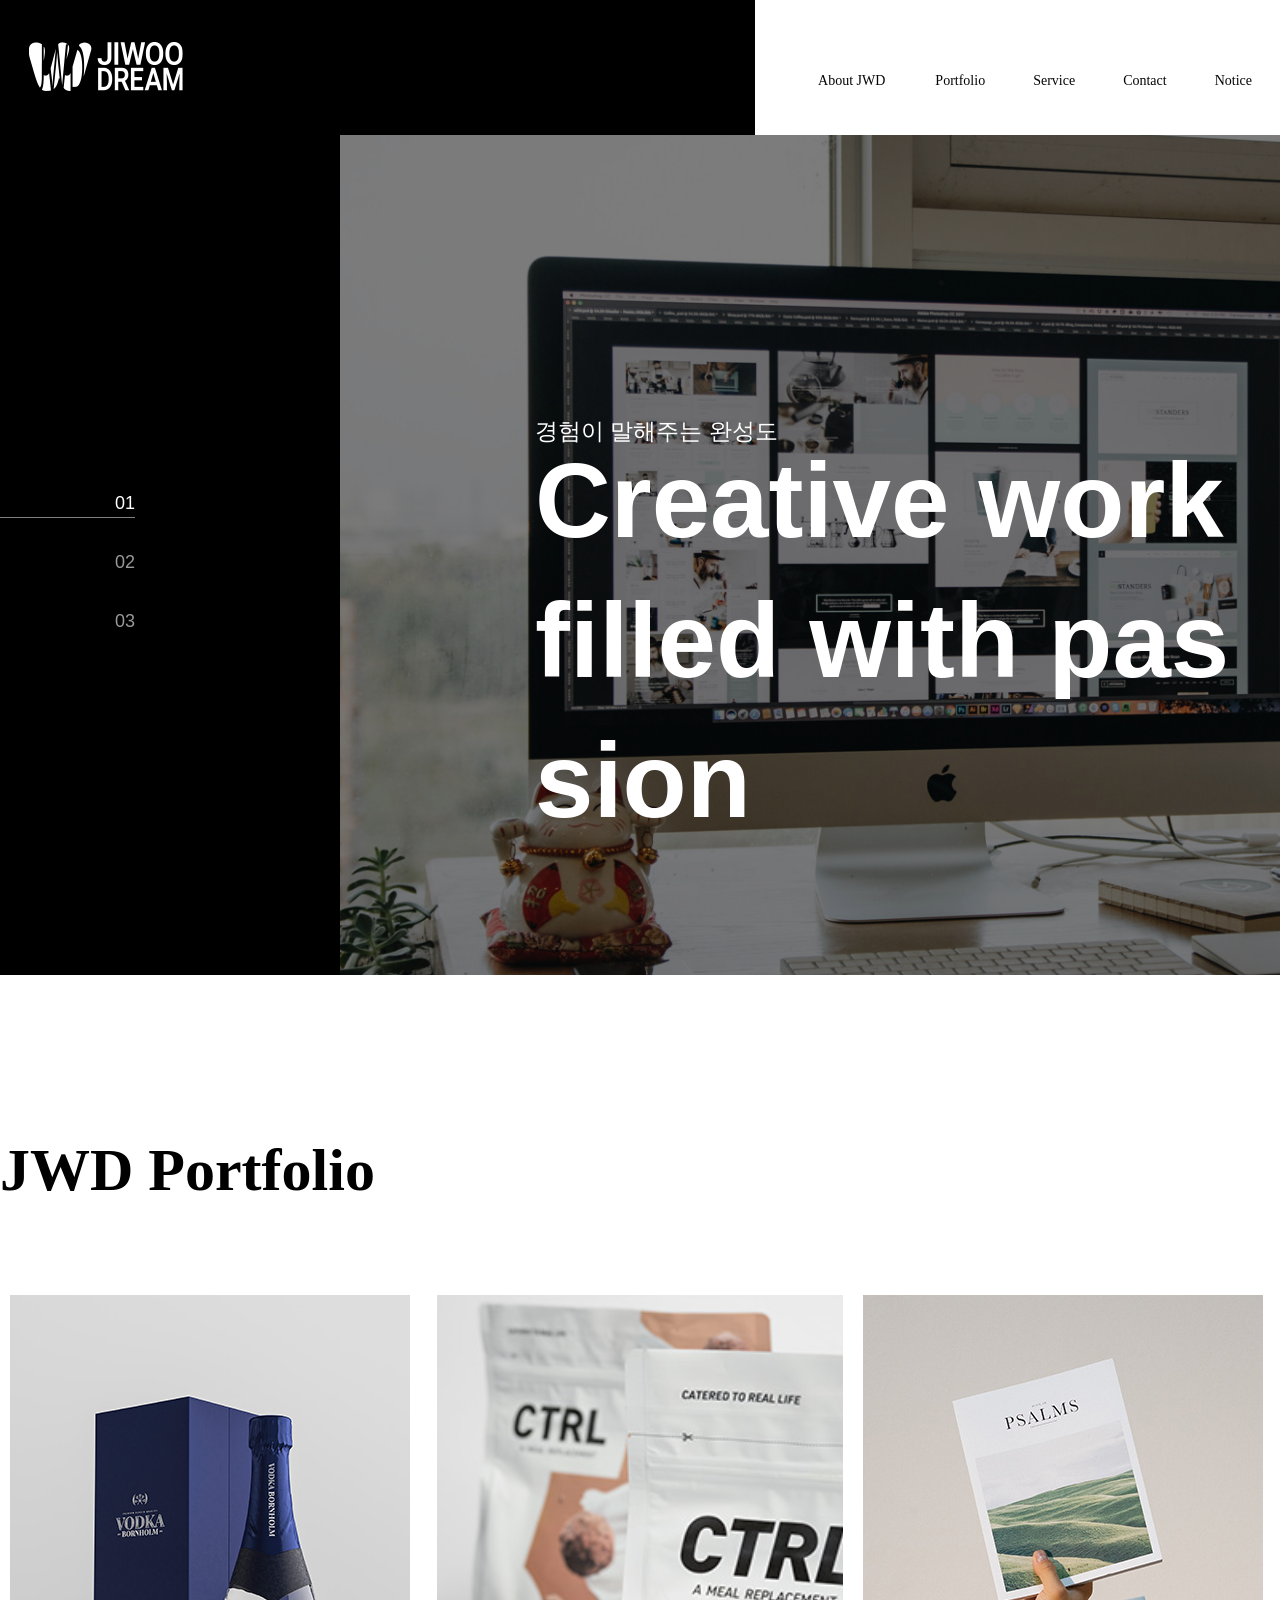
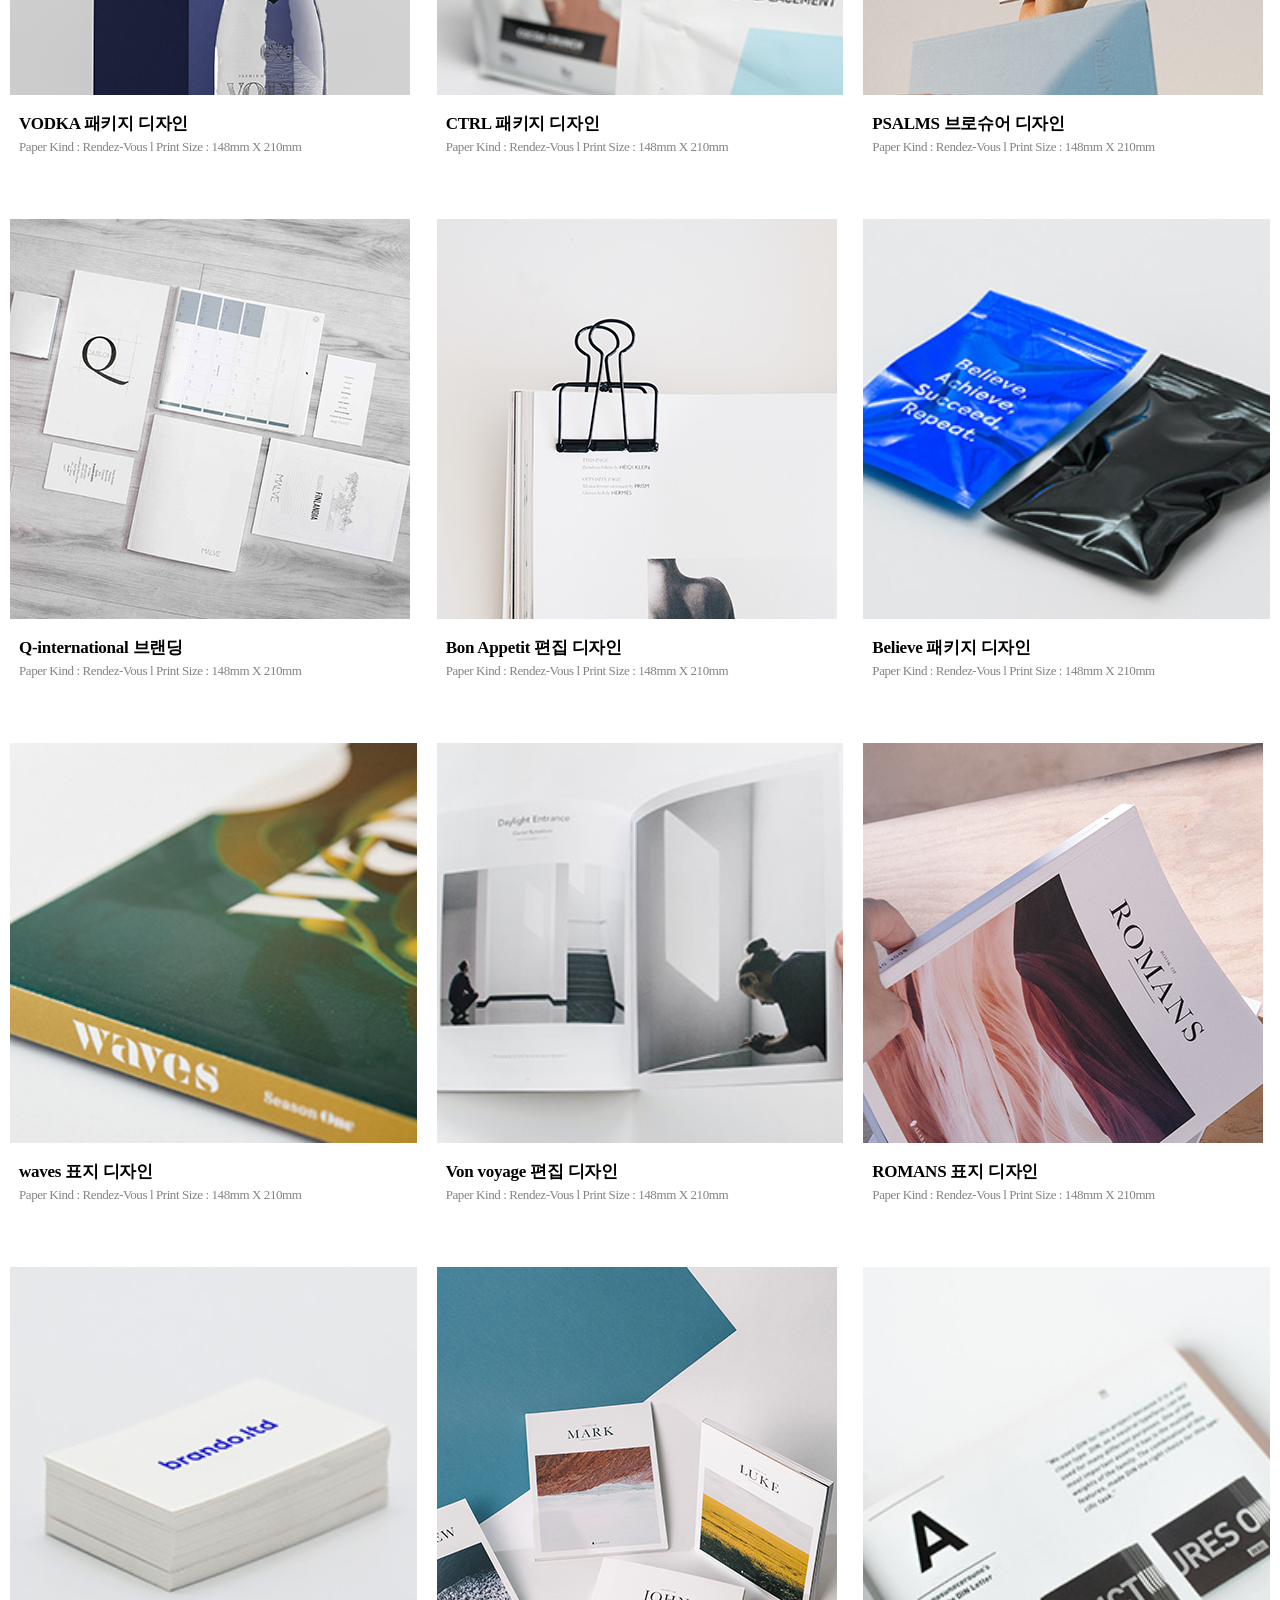
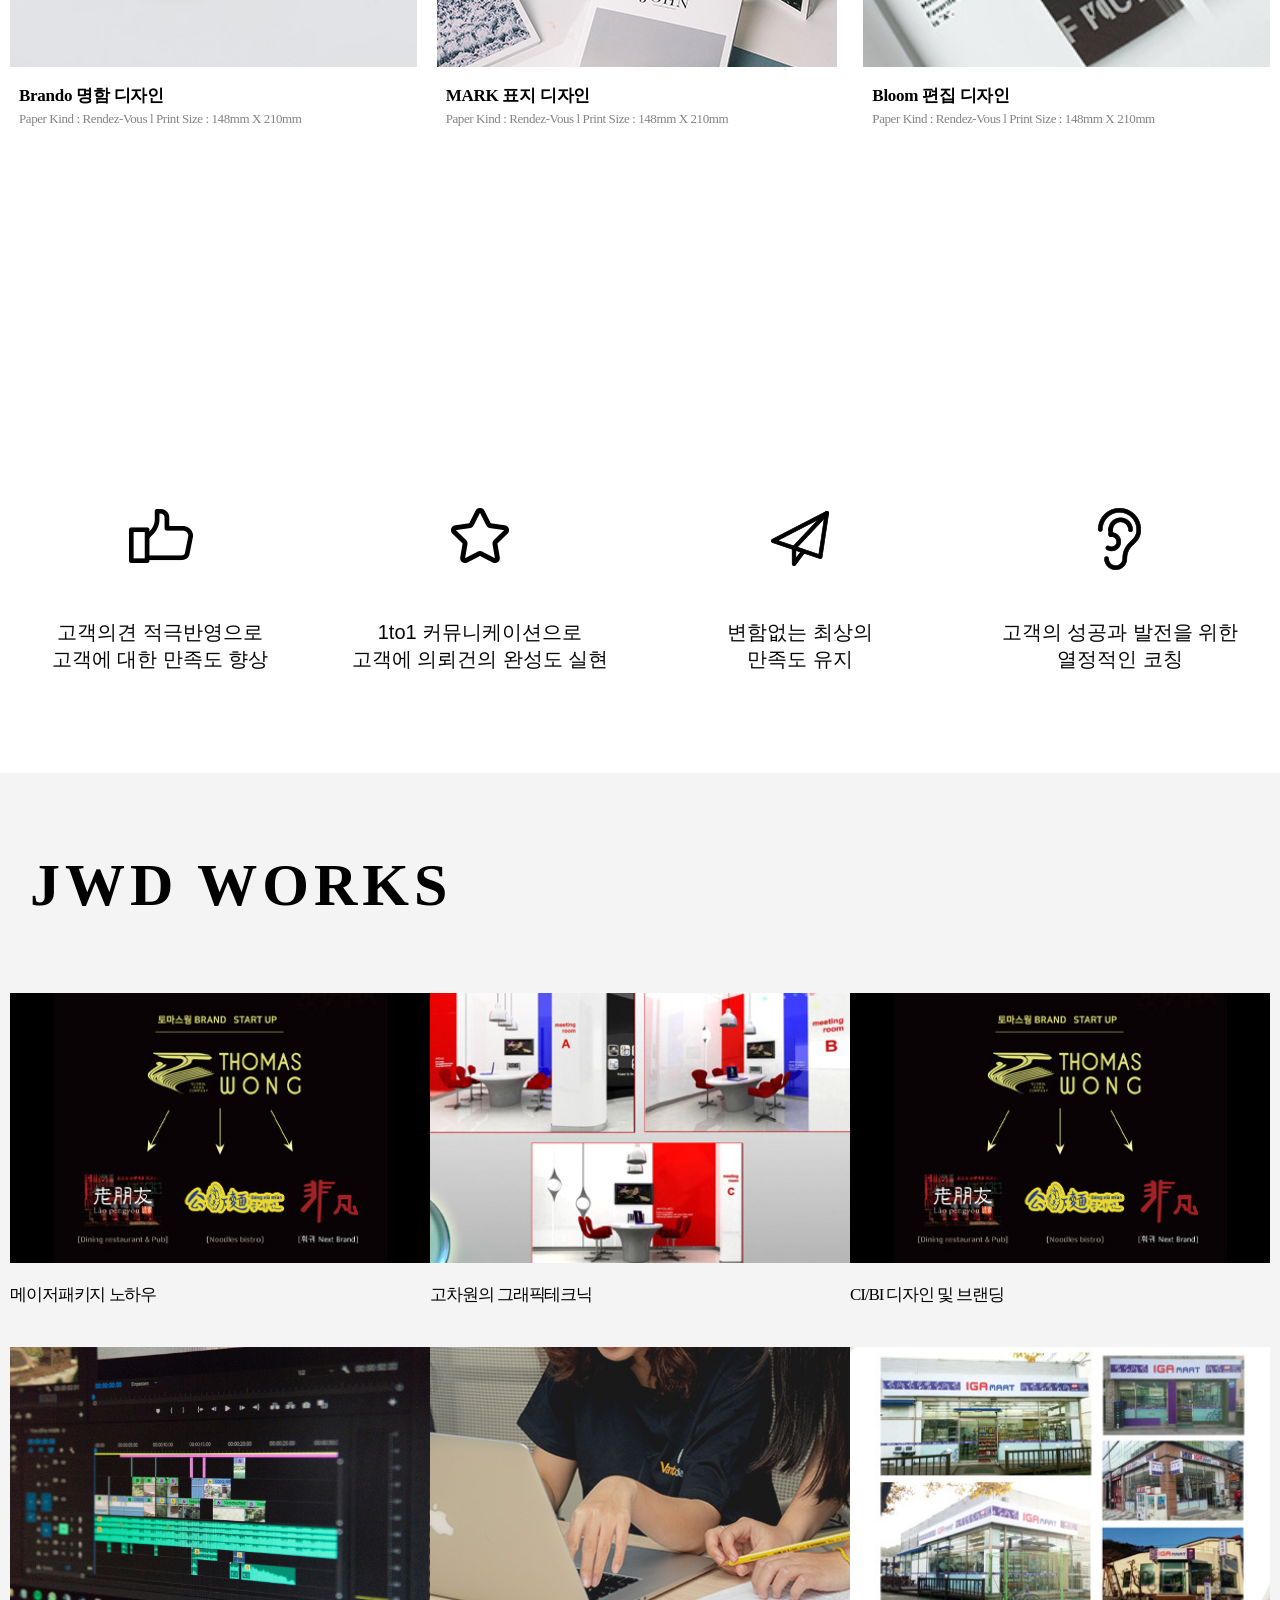
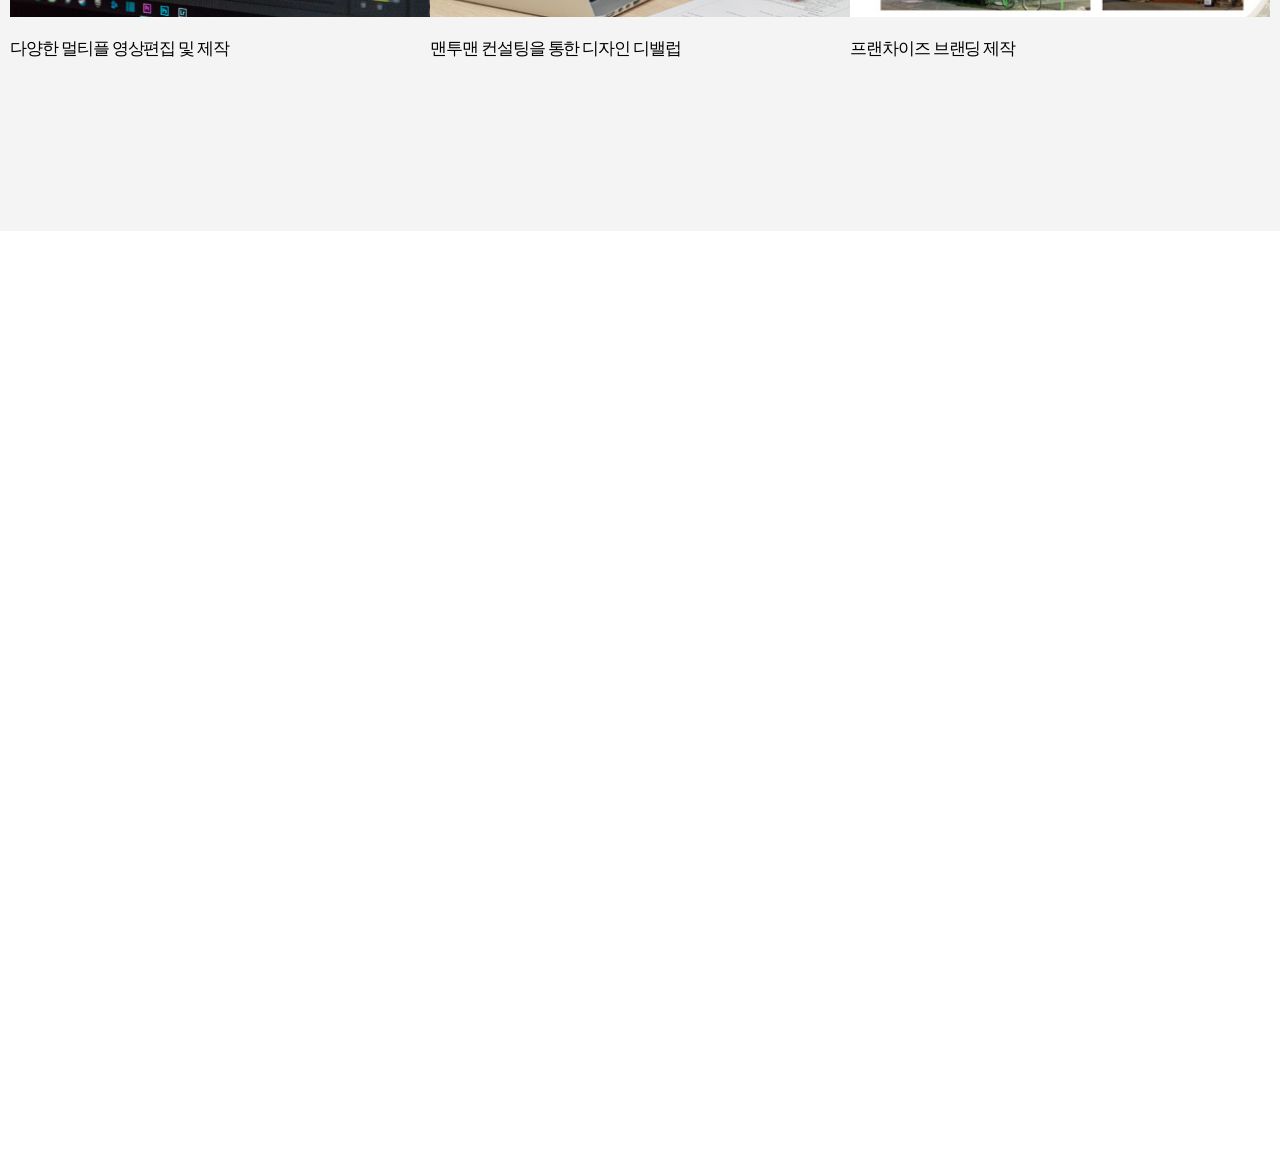
==== index.html @ ed1843c6 "Merge branch 'main' of https://github.com/jaylineweb/jiwoodream" ====
<!doctype html>
<html lang="en">
<head>
<meta charset="UTF-8">
<meta name="Generator" content="EditPlus®">
<meta name="Author" content="">
<meta name="Keywords" content="">
<meta name="Description" content="">

<link rel="stylesheet" href="./css/default.css">
<link rel="stylesheet" href="./css/common_layout.css">
<link rel="stylesheet" href="./css/layout.css">
<script src="./js/jquery.min.js"></script>
<script src="./js/slick.min.custom.1.8.0.12.js"></script>
<script src="./js/slick.extensions.min.js"></script>
<script src="./js/script.js"></script>
<title>지우드림 페이지입니다. </title>
</head>
<body>
<div class="wrapper">
    <div class="header_wrapper">
        <div class="inner">
            <header id="header">
                <!-- 로고영역 -->
                <div class="logo_area">
                    <h1 id="logo">
                        <a href=""><img src="./images/common/logo.png" alt="logo image"></a>
                    </h1>
                </div>
                <!-- gnbUtil영역 -->
                <div class="gnb_area">
                    <!-- 
                        About JWD
                        Portfolio
                        Service
                        Notice
                        Contact
                     -->
                    <ul id="gnb_menu">
                        <li class="gnb_item">
                            <a href="" class="gnb_link">About JWD</a>
                            <div class="depth2">
                                <ul class="depth2_list">
                                    <li class="depth2_item"><a href="" class="depth_2_link">About</a></li>
                                    <li class="depth2_item"><a href="" class="depth_2_link">Menu2</a></li>
                                    <li class="depth2_item"><a href="" class="depth_2_link">Menu3</a></li>
                                </ul>
                            </div>
                        </li>
                        <li class="gnb_item">
                            <a href="" class="gnb_link">Portfolio</a>
                        </li><li class="gnb_item">
                            <a href="" class="gnb_link">Service</a>
                        </li>
                        <li class="gnb_item">
                            <a href="" class="gnb_link">Contact</a>
                        </li>
                        <li class="gnb_item">
                            <a href="" class="gnb_link">Notice</a>
                        </li>
                    </ul>
                </div>
            </header>
        </div>
    </div>
    <main id="contents">
        <div class="slide_contents clearfix">
            <ul class="slide_controls">
                <li class="slide_controls_item"><a href="" class="slide_controls_btn active"><span>01</span></a></li>
                <li class="slide_controls_item"><a href="" class="slide_controls_btn"><span>02</span></a></li>
                <li class="slide_controls_item"><a href="" class="slide_controls_btn"><span>03</span></a></li>
            </ul>
            <div class="slide_list clearfix">
                <div class="slide_item">
                    <div style="background-image:url(./images/main/1852823450.jpg)">
                        <div class="slide_text">
                            <p class="small_text">열정을담은 크리에이티브 작업</p>
                            <div class="large_text">
                                <p>Creative work</p> 
                                <p>filled with passion</p>
                            </div>
                        </div>
                    </div>
                </div>
                <!-- //slide_item -->
                <div class="slide_item">
                    <div style="background-image:url(./images/main/1310481663.jpg)">
                        <div class="slide_text">
                            <p class="small_text">경험이 말해주는 완성도</p>
                            <div class="large_text">
                                <p>Creative work</p> 
                                <p>filled with passion</p>
                            </div>
                        </div>
                    </div>
                </div>
                <!-- //slide_item -->
                <div class="slide_item">
                    <div style="background-image:url(./images/main/139945233.jpg)">
                        <div class="slide_text">
                            <p class="small_text">상상을 현실이되기위한 노력</p>
                            <div class="large_text">
                                <p>Turn your </p> 
                                <p>imagination </p>
                                <p>into reality </p>
                            </div>
                        </div>
                    </div>
                </div>
                <!-- //slide_item -->
            </div>
        </div>
        <!-- //slide_contents -->
        <div class="portfolio_gallery clearfix">
            <div class="inner">
                <h3 class="portfolio_title">JWD Portfolio</h3>
                <ul class="gallery_list clearfix">
                    <li class="gallery_item">
                        <div class="gallery_contents">
                            <img src="./images/main/gallery/contents_A013_a.jpg" class="gallery_img" alt="">
                            <div class="gallery_desc">
                                <p>
                                    VODKA 패키지 디자인
                                    <em>Paper Kind : Rendez-Vous l Print Size : 148mm X 210mm</em>
                                </p>
                            </div>
                        </div>
                    </li>
                    <!-- //gallery_item -->
                    <li class="gallery_item">
                        <div class="gallery_contents">
                            <img src="./images/main/gallery/contents_A013_e.jpg" class="gallery_img" alt="">
                            <div class="gallery_desc">
                                <p>
                                    CTRL 패키지 디자인
                                    <em>Paper Kind : Rendez-Vous l Print Size : 148mm X 210mm</em>
                                </p>
                            </div>
                        </div>
                    </li>
                    <!-- //gallery_item -->
                    <li class="gallery_item">
                        <div class="gallery_contents">
                            <img src="./images/main/gallery/contents_A013_i.jpg" class="gallery_img" alt="">
                            <div class="gallery_desc">
                                <p>
                                    PSALMS 브로슈어 디자인
                                    <em>Paper Kind : Rendez-Vous l Print Size : 148mm X 210mm</em>
                                </p>
                            </div>
                        </div>
                    </li>
                    <!-- //gallery_item -->
                    <li class="gallery_item">
                        <div class="gallery_contents">
                            <img src="./images/main/gallery/contents_A013_b.jpg" class="gallery_img" alt="">
                            <div class="gallery_desc">
                                <p>
                                    Q-international 브랜딩
                                    <em>Paper Kind : Rendez-Vous l Print Size : 148mm X 210mm</em>
                                </p>
                            </div>
                        </div>
                    </li>
                    <!-- //gallery_item -->
                    <li class="gallery_item">
                        <div class="gallery_contents">
                            <img src="./images/main/gallery/contents_A013_f.jpg" class="gallery_img" alt="">
                            <div class="gallery_desc">
                                <p>
                                    Bon Appetit 편집 디자인
                                    <em>Paper Kind : Rendez-Vous l Print Size : 148mm X 210mm</em>
                                </p>
                            </div>
                        </div>
                    </li>
                    <!-- //gallery_item -->
                    <li class="gallery_item">
                        <div class="gallery_contents">
                            <img src="./images/main/gallery/contents_A013_j.jpg" class="gallery_img" alt="">
                            <div class="gallery_desc">
                                <p>
                                    Believe 패키지 디자인
                                    <em>Paper Kind : Rendez-Vous l Print Size : 148mm X 210mm</em>
                                </p>
                            </div>
                        </div>
                    </li>
                    <!-- //gallery_item -->
                    <li class="gallery_item">
                        <div class="gallery_contents">
                            <img src="./images/main/gallery/contents_A013_c.jpg" class="gallery_img" alt="">
                            <div class="gallery_desc">
                                <p>
                                    waves 표지 디자인
                                    <em>Paper Kind : Rendez-Vous l Print Size : 148mm X 210mm</em>
                                </p>
                            </div>
                        </div>
                    </li>
                    <!-- //gallery_item -->
                    <li class="gallery_item">
                        <div class="gallery_contents">
                            <img src="./images/main/gallery/contents_A013_g.jpg" class="gallery_img" alt="">
                            <div class="gallery_desc">
                                <p>
                                    Von voyage 편집 디자인
                                    <em>Paper Kind : Rendez-Vous l Print Size : 148mm X 210mm</em>
                                </p>
                            </div>
                        </div>
                    </li>
                    <!-- //gallery_item -->
                    <li class="gallery_item">
                        <div class="gallery_contents">
                            <img src="./images/main/gallery/contents_A013_k.jpg" class="gallery_img" alt="">
                            <div class="gallery_desc">
                                <p>
                                    ROMANS 표지 디자인
                                    <em>Paper Kind : Rendez-Vous l Print Size : 148mm X 210mm</em>
                                </p>
                            </div>
                        </div>
                    </li>
                    <!-- //gallery_item -->
                    <li class="gallery_item">
                        <div class="gallery_contents">
                            <img src="./images/main/gallery/contents_A013_d.jpg" class="gallery_img" alt="">
                            <div class="gallery_desc">
                                <p>
                                    Brando 명함 디자인
                                    <em>Paper Kind : Rendez-Vous l Print Size : 148mm X 210mm</em>
                                </p>
                            </div>
                        </div>
                    </li>
                    <!-- //gallery_item -->
                    <li class="gallery_item">
                        <div class="gallery_contents">
                            <img src="./images/main/gallery/contents_A013_h.jpg" class="gallery_img" alt="">
                            <div class="gallery_desc">
                                <p>
                                    MARK 표지 디자인
                                    <em>Paper Kind : Rendez-Vous l Print Size : 148mm X 210mm</em>
                                </p>
                            </div>
                        </div>
                    </li>
                    <!-- //gallery_item -->
                    <li class="gallery_item">
                        <div class="gallery_contents">
                            <img src="./images/main/gallery/contents_A013_l.jpg" class="gallery_img" alt="">
                            <div class="gallery_desc">
                                <p>
                                    Bloom 편집 디자인
                                    <em>Paper Kind : Rendez-Vous l Print Size : 148mm X 210mm</em>
                                </p>
                            </div>
                        </div>
                    </li>
                    <!-- //gallery_item -->
                </ul>
                <!-- //gallery_list -->
            </div>
            <!-- //inner -->
            <div class="port_anitext">
                <h3 class="ani_title">BELIVE IN YOUR POTENTIAL.</h3>
            </div>
            <div class="customer_values">
                <div class="inner">
                    <ul class="values_list">
                        <li class="values_item">
                            <img src="./images/main/customer/contents_A012_a.png" alt="">
                            <p class="value_text">
                                고객의견 적극반영으로
                                <br>고객에 대한 만족도 향상
                            </p>
                        </li>
                        <!-- //values_item -->
                        
                        <li class="values_item">
                            <img src="./images/main/customer/contents_A012_b.png" alt="">
                            <p class="value_text">
                                1to1 커뮤니케이션으로
                                <br>고객에 의뢰건의 완성도 실현
                            </p>
                        </li>
                        <!-- //values_item -->
                        
                        <li class="values_item">
                            <img src="./images/main/customer/contents_A012_c.png" alt="">
                            <p class="value_text">
                                변함없는 최상의
                                <br>만족도 유지
                            </p>
                        </li>
                        <!-- //values_item -->
                        
                        <li class="values_item">
                            <img src="./images/main/customer/contents_A012_d.png" alt="">
                            <p class="value_text">
                                고객의 성공과 발전을 위한
                                <br>열정적인 코칭
                            </p>
                        </li>
                        <!-- //values_item -->
                    </ul>
                </div>
                <!-- //inner -->
            </div>
            <!-- //customer_values -->
            <div class="porfolio_works">
                <div class="inner">
                    <h3 class="portfolio_title">JWD WORKS</h3>
                    <ul class="works_list clearfix">
                        <li class="work_item">
                            <p class="work_img">
                                <img src="./images/main/file/1341027947.jpg" alt="">
                            </p>
                            <p class="work_text">메이저패키지 노하우</p>
                        </li>
                        <!-- //work_item -->
                        <li class="work_item">
                            <p class="work_img">
                                <img src="./images/main/file/1866068230.jpg" alt="">
                            </p>
                            <p class="work_text">고차원의 그래픽테크닉</p>
                        </li>
                        <!-- //work_item -->
                        <li class="work_item">
                            <p class="work_img">
                                <img src="./images/main/file/1341027947.jpg" alt="">
                            </p>
                            <p class="work_text">CI/BI 디자인 및 브랜딩</p>
                        </li>
                        <!-- //work_item -->
                        <li class="work_item">
                            <p class="work_img">
                                <img src="./images/main/file/799211468.jpg" alt="">
                            </p>
                            <p class="work_text">다양한 멀티플 영상편집 및 제작</p>
                        </li>
                        <!-- //work_item -->
                        <li class="work_item">
                            <p class="work_img">
                                <img src="./images/main/file/contents_A010_e.jpg" alt="">
                            </p>
                            <p class="work_text">맨투맨 컨설팅을 통한 디자인 디밸럽</p>
                        </li>
                        <!-- //work_item -->
                        <li class="work_item">
                            <p class="work_img">
                                <img src="./images/main/file/1745611378.jpg" alt="">
                            </p>
                            <p class="work_text">프랜차이즈 브랜딩 제작</p>
                        </li>
                        <!-- //work_item -->
                    </ul>
                    <!-- //works_list -->
                </div>
                <!-- //inner -->
            </div>
            <!-- //porfolio_works -->
            <div class="video_clips">
                <div class="inner">
                    <div class="clip_text">
                        
                    </div>
                </div>
                <video src="./video/clickn_video_asset_a007.mp4" autoplay="" loop="" muted="" playsinline=""></video>
            </div>
        </div>
        <!-- //portfolio_gallery -->
    </main>
    <footer id="footer">
        
    </footer>
</div>
</body>
</html>
---- css/default.css ----
@charset "UTF-8";

article,aside,details,figcaption,figure,footer,header,main,menu,nav,section{display:block}
audio,canvas,progress,video{display:inline-block}
article,aside,audio,blockquote,body,canvas,caption,dd,details,div,dl,dt,embed,fieldset,figcaption,figure,footer,form,h1,h2,h3,h4,h5,h6,header,html,iframe,legend,li,main,menu,nav,ol,p,pre,section,summary,table,tbody,td,template,textarea,tfoot,th,thead,tr,ul,video{margin:0;padding:0;border:0;font-size:inherit;font-family:inherit;box-sizing:border-box;word-break:break-all}
a,em,span{display:inline-block;margin:0;padding:0;box-sizing:content-box}
b,strong{font-weight:600}
address,cite,dfn,em,i{font-style:normal}
img{border:none;vertical-align:middle}
audio,img,video{max-width:100%;max-height:100%}
svg{overflow:hidden;vertical-align:middle}
switch{display:none}
figcaption,figure{margin:0;padding:0}
mark{background-color:#ff0;color:#000}
small{font-size:90%}
sub,sup{position:relative;font-size:.9em;line-height:0;vertical-align:baseline}
sub{bottom:-.25em}
sup{top:-.5em}
del{color:#aaa!important;text-decoration:line-through}
label{display:inline-block;cursor:pointer}
iframe{display:block;max-width:100%}
template{display:none}
summary{display:list-item;cursor:pointer}
output{display:inline-block}
ul,ul>li{list-style:none}
ol{overflow:hidden;position:relative;counter-reset:number}
ol>li{counter-increment:number}
ol>li:before{content:counter(number,decimal) "."}
table{width:100%;border-collapse:collapse;border-spacing:0}
caption{overflow:hidden;position:relative;left:0;top:0;width:1px;height:1px;background:0 0;font-size:0;color:transparent;line-height:0;text-indent:100%}
legend{overflow:hidden;position:absolute;width:1px;height:1px;background:0 0;font-size:0;color:transparent;line-height:0}
fieldset{border:none;min-width:0}
hr{overflow:hidden;position:absolute;height:0;width:0}
:after,:before{display:none;content:''}

a:link,a:visited{text-decoration:none;}
---- css/common_layout.css ----
@charset "UTF-8";

body{overflow-x:hidden;font-family:'Montserrat', 'Noto Sans KR','Malgun Gothic',sans-serif;}
.inner{position:relative;width:1280px;margin:auto;}
.clearfix::after {content:"";display:table;clear:both;}
#header::after {content:"";display:table;clear:both;}
.header_wrapper,
.slide_contents {
    /* overflow: hidden; */ /* float 문제 해결 */
}
.slick-slider{position:relative}
.slick-list{overflow:hidden;position:relative}
.slick-track{position:relative;top:0;left:0;margin-right:auto;margin-left:auto}
.slick-track:after,.slick-track:before{display:table}
.slick-track:after{clear:both}
.slick-loading .slick-track{visibility:hidden}
.slick-slide{display:none;float:left}
.slick-slide.slick-loading img{display:none}
.slick-initialized .slick-slide{display:block}
.slick-loading .slick-slide{visibility:hidden}
.slick-vertical .slick-slide{display:block}
---- css/layout.css ----
@charset "UTF-8";
.wrapper{position:relative; width:100%;}
/* .wrapper:before{display:block; opacity:0.5; position:absolute; top:0; left:0; z-index:3; width:100%; height:100%; background:url(../images/common/jiwoodream.site.png) no-repeat; background-size:cover;}
 */

/* header */
.header_wrapper{position:relative;z-index: 50;background-color:#000;}
#header{/* display:flow-root; */position:relative;z-index: 50;padding-top: 23px;padding-right:10px;padding-bottom: 21px;padding-left:22px;}
.header_wrapper .inner:after{display:inline-block; position:absolute; top:0; right:-25%; bottom:0; z-index:0; width:calc(50vw + 205px); background:#fff; transition:.2s;}
#header .logo_area{display:inline-block; float:left; padding-left:-1px;}
#header .logo_area #logo{}
#header .logo_area #logo > a{display:block; width:170px; height:62px; margin-top:14px;}
#header .logo_area #logo > a > img{max-width:100%;}

/* gnb */
#header .gnb_area{display:inline-block;float:right;position:relative;z-index: 50;margin-top:24px;background-color:#fff;}
#header .gnb_area #gnb_menu{font-size:0; line-height:0;}
#header .gnb_area #gnb_menu .gnb_item{display:inline-block;}

#header .gnb_area #gnb_menu .gnb_item:nth-child(2){margin-left:14px;}
#header .gnb_area #gnb_menu .gnb_item:nth-child(3){margin-left:12px;}
#header .gnb_area #gnb_menu .gnb_item:nth-child(4){margin-left:12px;}
#header .gnb_area #gnb_menu .gnb_item:nth-child(5){margin-left:12px;}
#header .gnb_area #gnb_menu .gnb_item:nth-child(6){margin-left:41px;}
#header .gnb_area #gnb_menu .gnb_item .gnb_link{display:block;position: relative;z-index: 50;padding:0 18px;color: #060606;font-size:14px;font-weight: 500;font-family: Montserrat;line-height:67px;letter-spacing:0px;}

.depth2{display:none;position:absolute;top: 50px;left:0;width: 160px;}
.depth2.active{display:block;}
.depth2 .depth2_list{background-color:#000;}
.depth2 .depth2_list .depth2_item{/* text-align:center; */}
.depth2 .depth2_list .depth2_item .depth_2_link{display:block;width:100%;padding: 5px 0 4px 12px;font-size:14px;line-height:32px;box-sizing: border-box;color:#ffffff;}

/* main */
#contents{min-height:2000px;}

.slide_contents{position:relative; font-size:0; line-height:0;}
.slide_contents .slide_controls{display:inline-block;float:left;width:340px;height: 840px;padding-top:353px;padding-bottom: 223px;padding-left:115px;background-color:#000;box-sizing: border-box;font-size:19px;vertical-align:top;}
.slide_contents .slide_controls .slide_controls_item{}
.slide_contents .slide_controls .slide_controls_item + .slide_controls_item{margin-top:29px;}
.slide_contents .slide_controls .slide_controls_item .slide_controls_btn{display:block;position: relative;width:100%;color:rgb(255 255 255 / 60%);font-size:18px;line-height:30px;}
.slide_contents .slide_controls .slide_controls_item .slide_controls_btn.active{color:rgb(255 255 255 / 100%);}
.slide_contents .slide_controls .slide_controls_item .slide_controls_btn.active:after{display:block;width:50vw;position:absolute;bottom:0;left: calc(-100% - -20px);width:100%;border-bottom:1px solid rgba(255, 255, 255, .5);}
.slide_contents .slide_list{display:inline-block;float:left;width: calc(100% - 340px);vertical-align:top;}
.slide_contents .slide_list .slide_item{height:840px;}
.slide_contents .slide_list .slide_item > a{display:block; position:relative;}
.slide_contents .slide_list .slide_item > div{height: 100%;background-size:cover;}
.slide_contents .slide_list .slide_item > div:before{display:block;position:absolute;top:0;left:0;width:100%;height:100%;z-index: 0;background:rgba(0,0,0,0.5);}
.slide_contents .slide_list .slide_item .slide_text{/* position:absolute; */top:0;left:0;padding:296px 20px 150px 195px;}
.slide_contents .slide_list .slide_item .slide_text .small_text{position:relative; color:#ffffff; font-size:23px;}
.slide_contents .slide_list .slide_item .slide_text .large_text{position:relative; font-size:105px;}
.slide_contents .slide_list .slide_item .slide_text .large_text p{color:#ffffff; font-weight:600; line-height:140px;}
.slide_contents .slide_list .slide_item .slide_text .large_text p + p{}

.portfolio_gallery{padding-top:150px;}
.portfolio_title{padding-bottom:20px;font-size:60px;font-family:'Montserrat';font-weight:900;line-height: 90px;color:#000;}
.portfolio_gallery .gallery_list{padding-top:50px;font-size: 0;line-height: 0;}
.portfolio_gallery .gallery_list .gallery_item{display: inline-block;width: calc(100% / 3);/* width:400px; */padding: 10px 10px 40px;box-sizing: border-box;vertical-align: top;}
.portfolio_gallery .gallery_list .gallery_item .gallery_img{height:400px;object-fit:cover;object-position:center;}
.portfolio_gallery .gallery_list .gallery_item .gallery_desc{position:relative;padding: 17px 15px 15px 9px;}
/* .portfolio_gallery .gallery_list .gallery_item .gallery_desc:before{display:block;position:absolute;top:0;left:0;opacity:0.5;width:100%;height:100%;background:url(../images/main/jiwoodream.sitecheck.png) no-repeat;background-size:cover;} */
.portfolio_gallery .gallery_list .gallery_item .gallery_desc p{font-size:17px;font-family: 'Noto Sans KR';font-weight: 600;line-height: 24px;color:#000;letter-spacing:-0.015em;}
.portfolio_gallery .gallery_list .gallery_item .gallery_desc em{display:block;margin-top:4px;font-size:13px;font-weight: 500;line-height:14px;letter-spacing:-0.032em;color:#838383;}


.port_anitext{padding-top:50px;}
.port_anitext .ani_title{width:fit-content;white-space:nowrap;font-family:'Montserrat';font-size:135px;font-weight:700;color:#000000;line-height:135px;animation:flow-left 13s linear infinite both;}
@keyframes flow-left {
    from {transform:translateX(100vw)} to {transform:translateX(-105%)}
}

.customer_values{
    padding: 60px 0 80px;
}
.customer_values .inner{
    overflow: hidden;
}
/* .customer_values .inner:before{display:block;opacity:0.5;position:absolute;top:0;left:0;width:100%;height:100%;background:url(../images/main/gallery/customer_valuecheck.png);background-repeat:no-repeat;background-size: cover;} */
.customer_values .values_list{font-size:0;}
.customer_values .values_list .values_item{display:inline-block;float:left;width:calc(100%/4);padding:63px 10px 20px;}
.customer_values .values_list .values_item > img{display:block;width:100px;height:100px;margin:auto;padding: 2px 0 28px;}
.customer_values .values_list .values_item .value_text{font-size:20px;color:#060606;text-align:center;}


.porfolio_works{position:relative;background-color:#f4f4f4;}
/* .porfolio_works:before{display:block;position:absolute;top:0;left:0;opacity:0.5;z-index:11;width:100%;height:100%;background:url(../images/main/gallery/jwd_workscheck.png) no-repeat;background-size:contain;} */
.porfolio_works .portfolio_title{padding:67px 30px 20px;letter-spacing:5px;}
.porfolio_works .works_list{padding-top:43px;padding-right:10px;padding-bottom:130px;padding-left:10px;font-size:0;line-height:0;}
.porfolio_works .works_list .work_item{display:inline-block;float:left;width:calc(100%/3);}
.porfolio_works .works_list .work_item .work_img{width:100%;height:270.16px;}
.porfolio_works .works_list .work_item .work_img > img{width:100%;height: 100%;object-fit: cover;object-position: center;}
.porfolio_works .works_list .work_item .work_text{padding:0 17px 20px 0;font-family:"Noto Sans KR";font-size:17px;line-height:64px;letter-spacing:-0.065em;color:#000000;}

.video_clips{position:relative;height:930px;}
.video_clips .inner{padding-right:10px;padding-left:10px;}
.video_clips .clip_text{}
.video_clips video{position:absolute;top:0;right:0;bottom:0;left:0;width:100%;height:100%;margin:auto;object-fit:cover;}
/* footer */
#footer{}
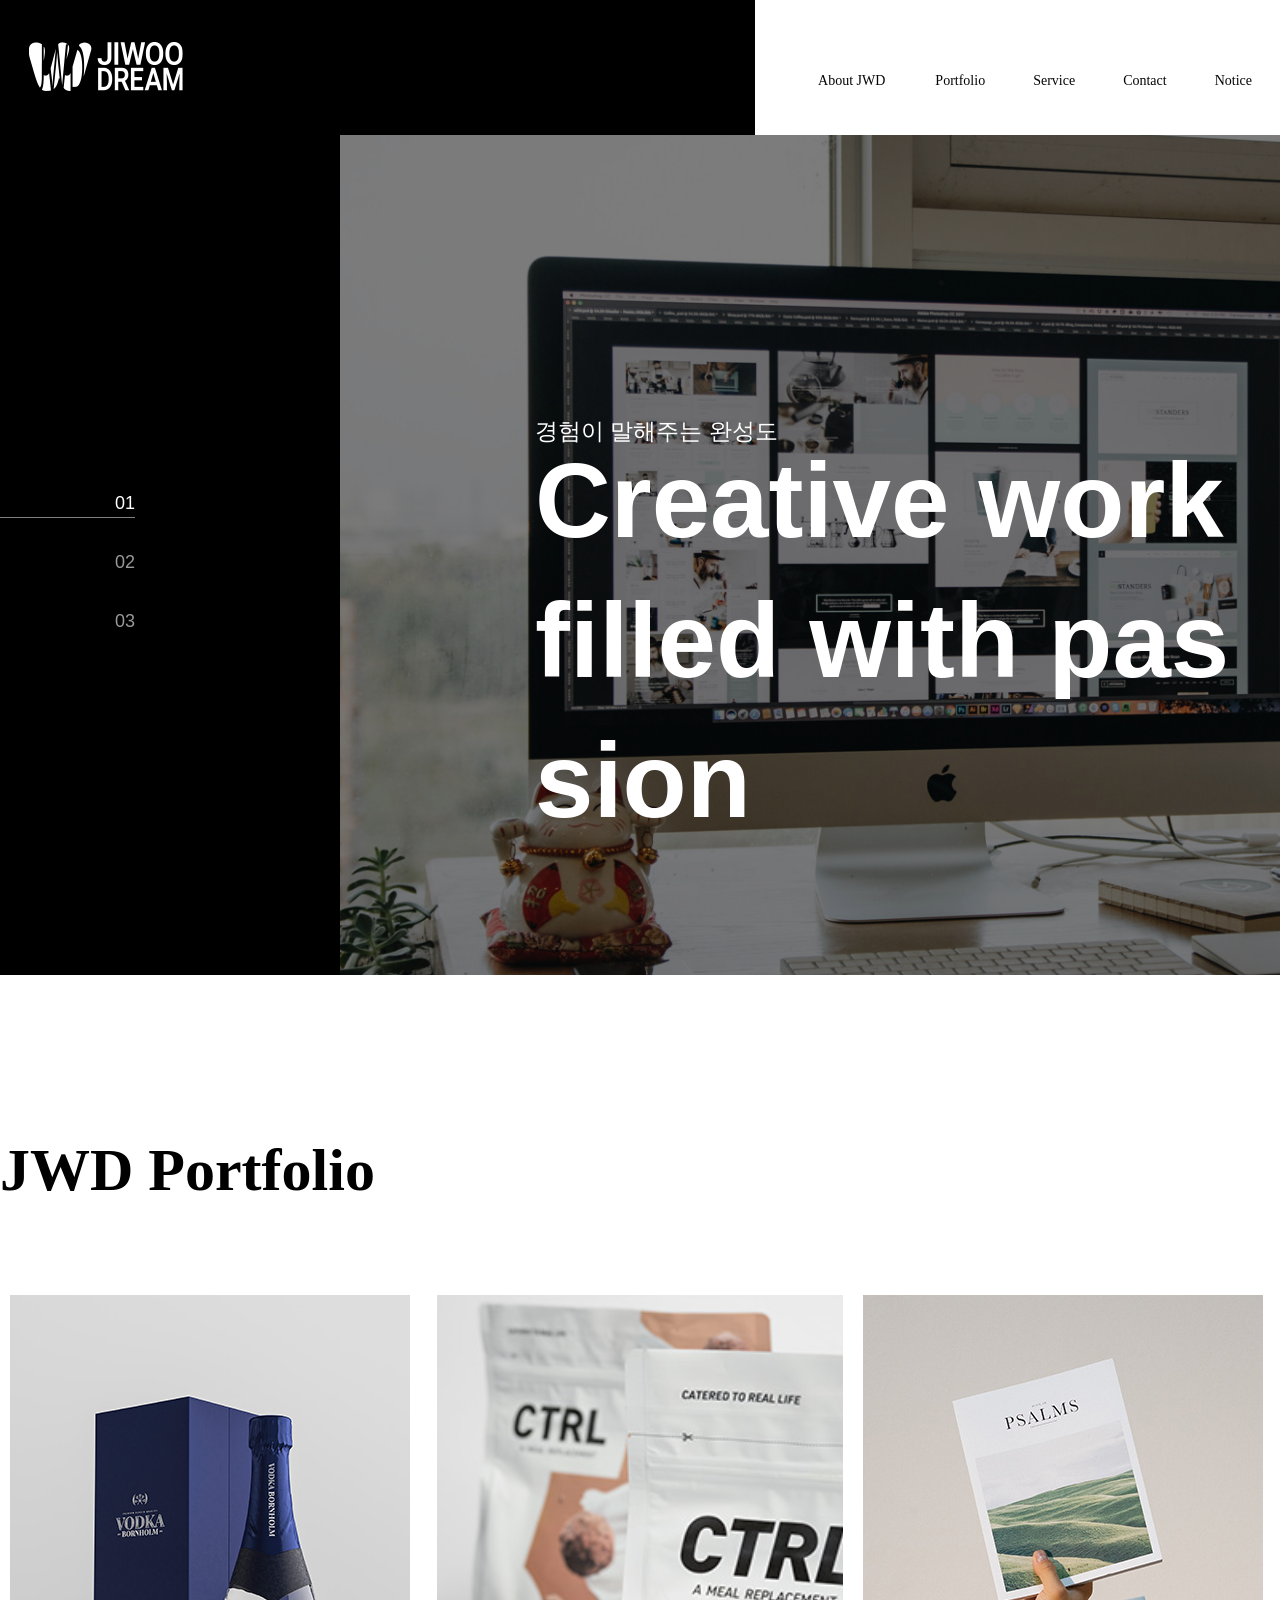
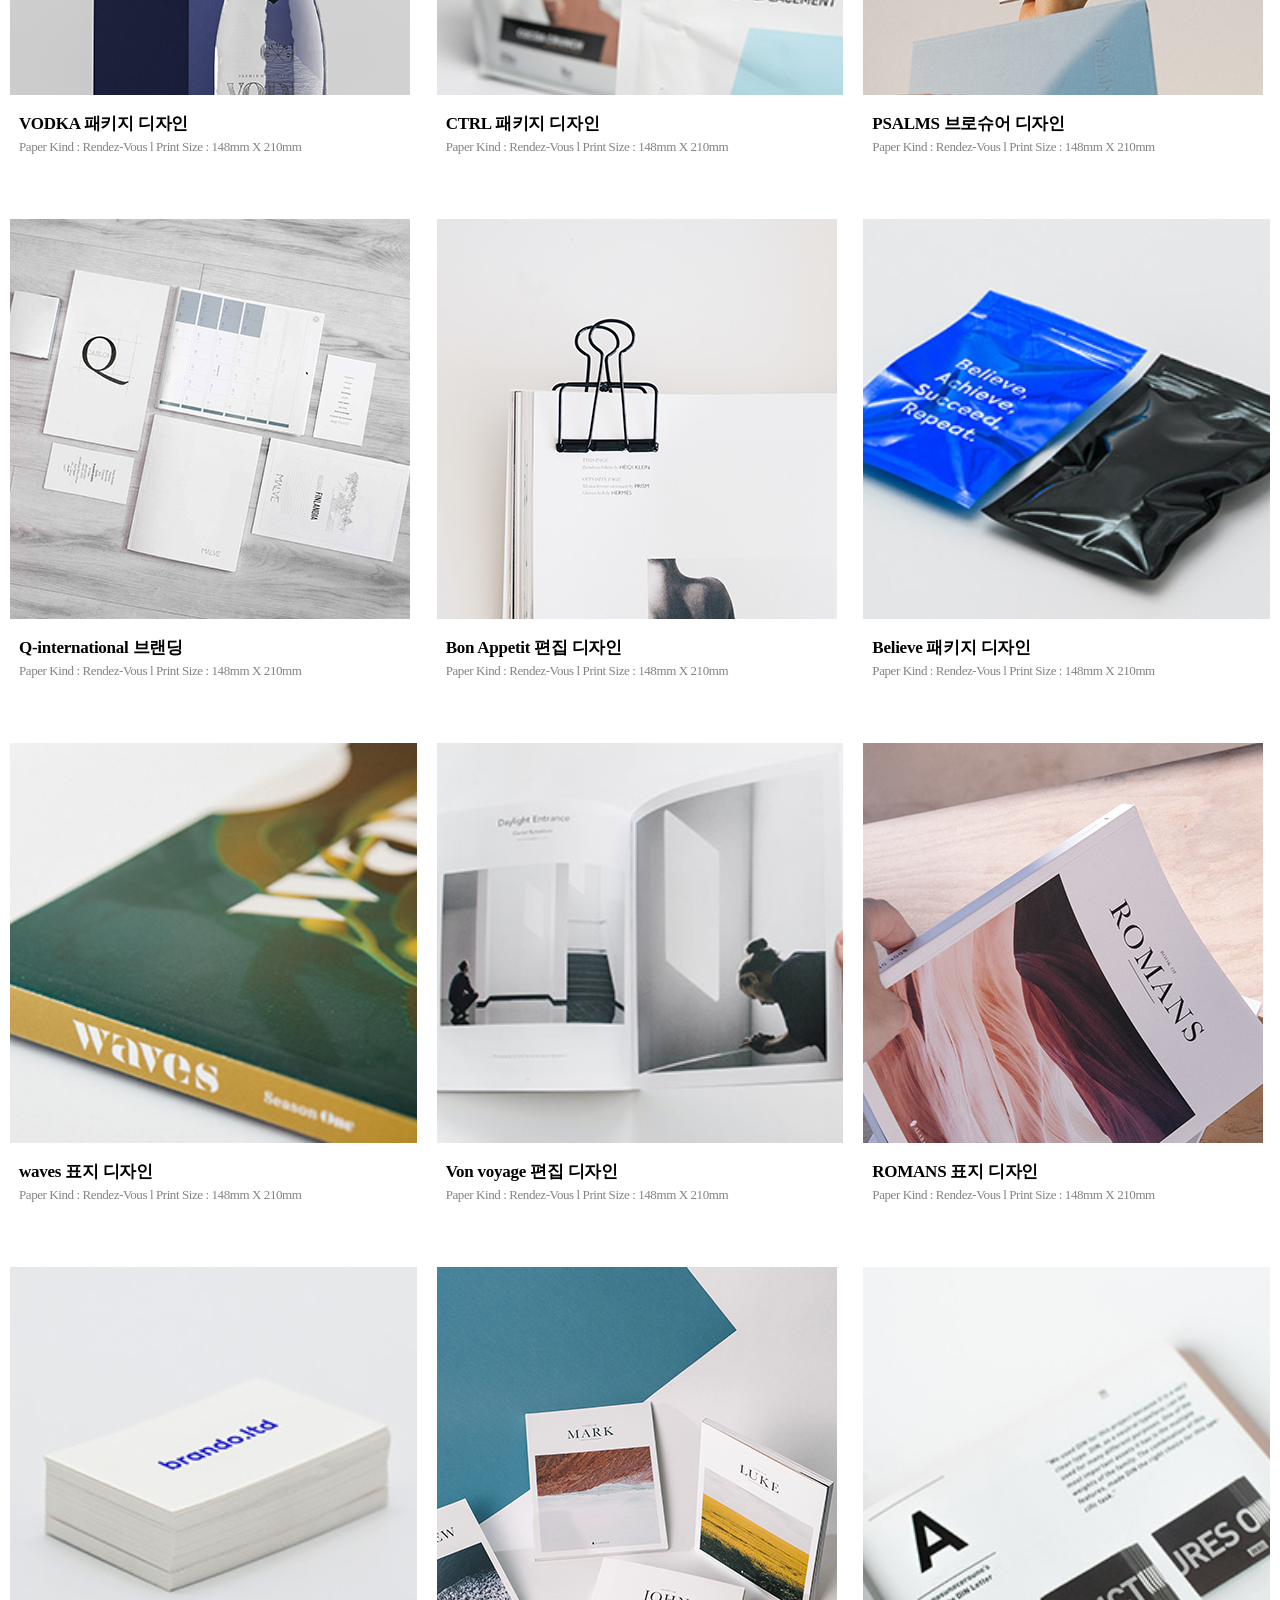
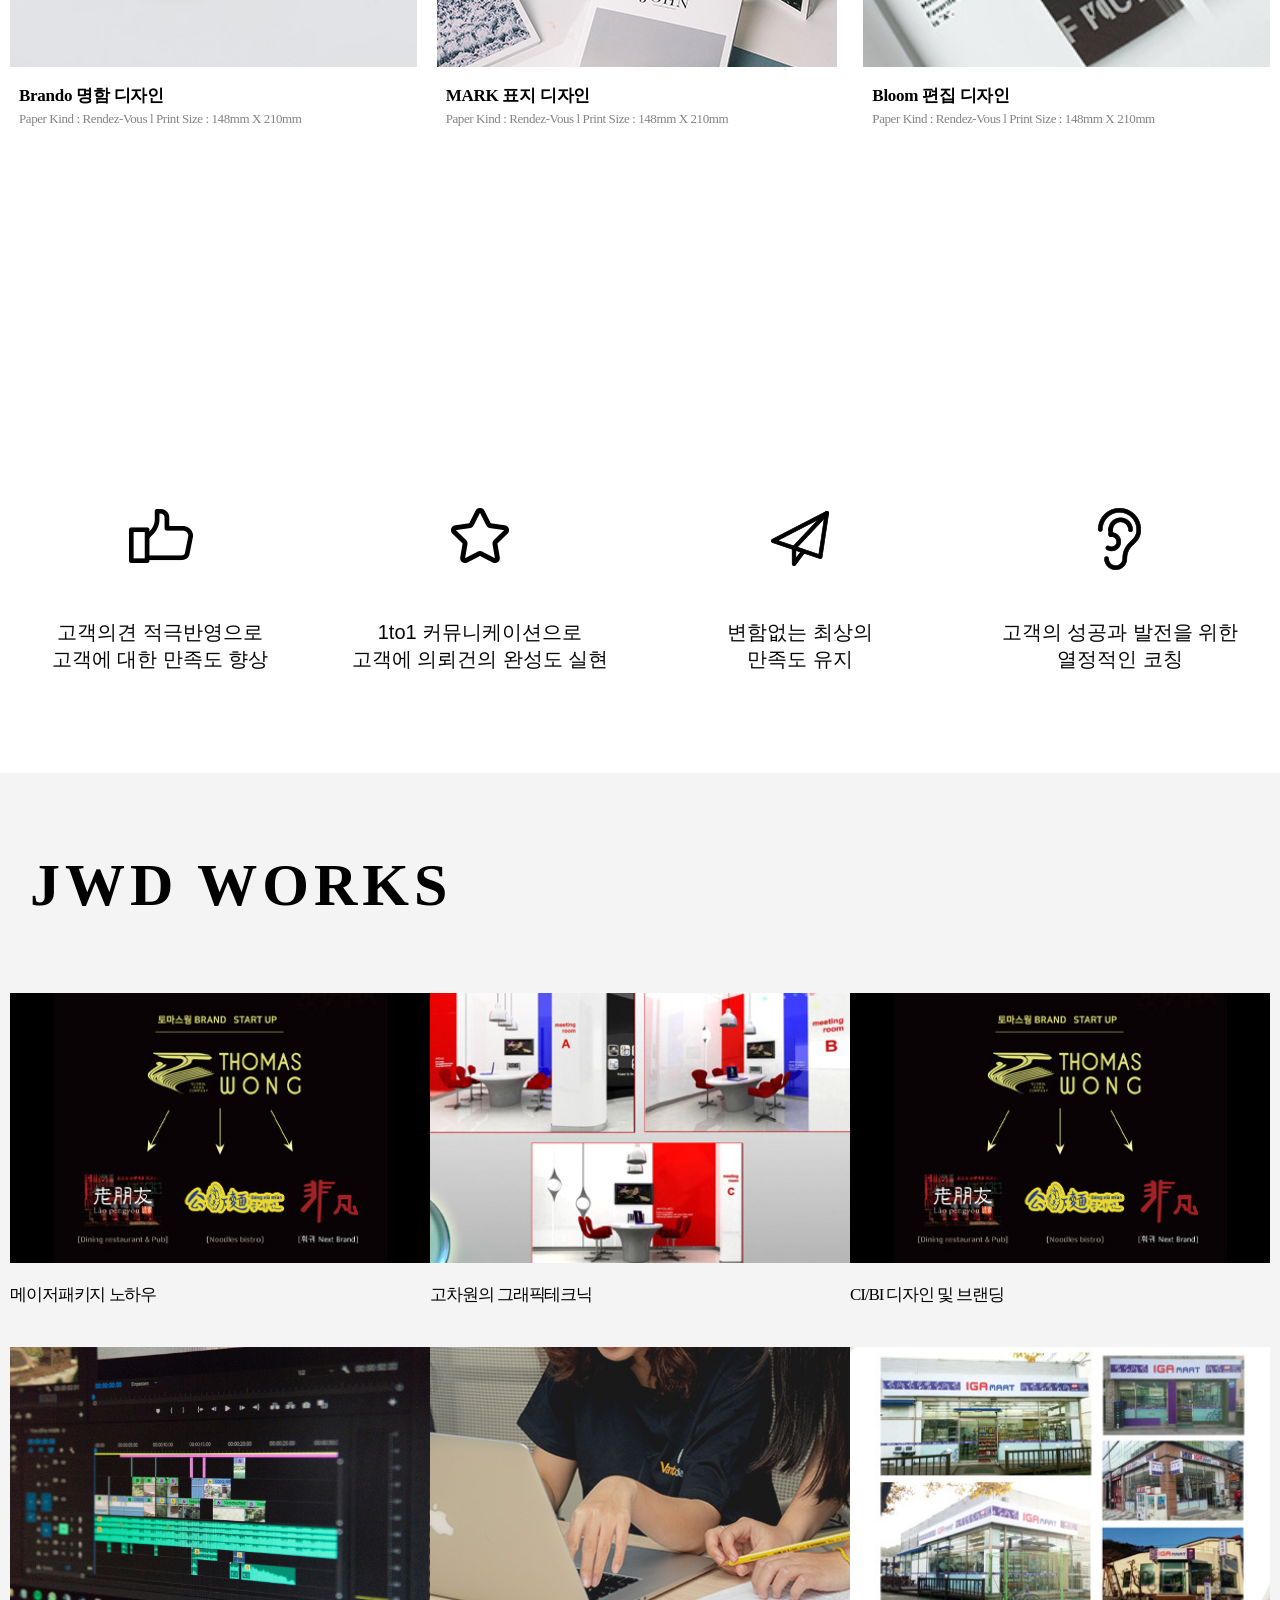
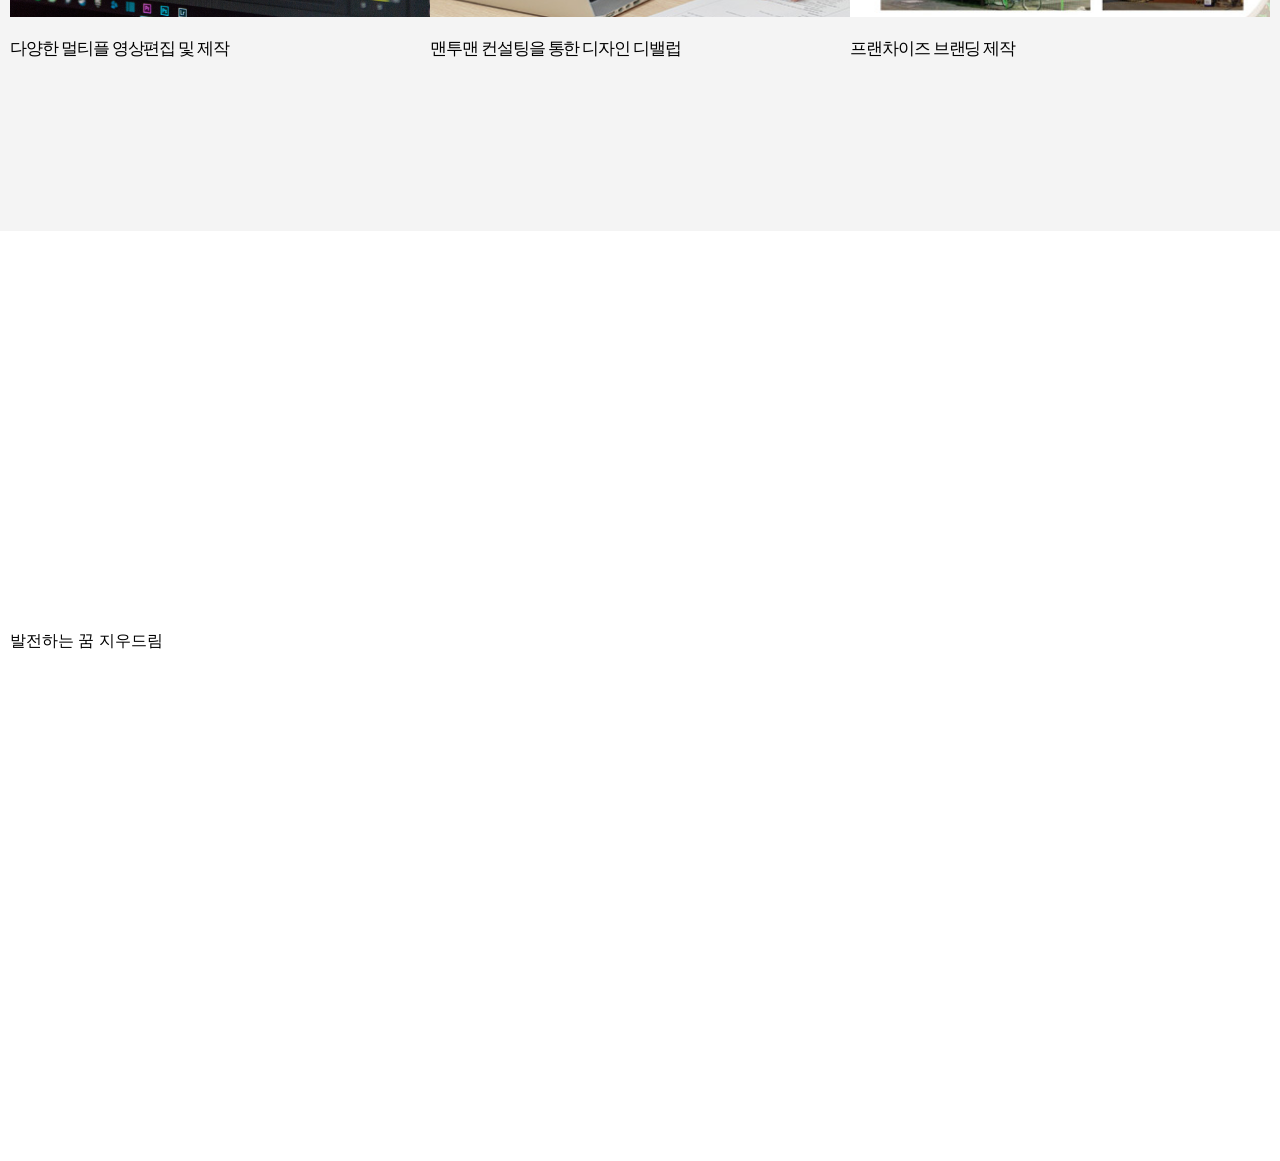
==== commit e64de252: "css changed" ====
--- a/index.html
+++ b/index.html
@@ -364,7 +364,7 @@
             <div class="video_clips">
                 <div class="inner">
                     <div class="clip_text">
-                        
+                        <p>발전하는 꿈 지우드림</p>
                     </div>
                 </div>
                 <video src="./video/clickn_video_asset_a007.mp4" autoplay="" loop="" muted="" playsinline=""></video>
--- a/css/layout.css
+++ b/css/layout.css
@@ -91,7 +91,7 @@
 .porfolio_works .works_list .work_item .work_text{padding:0 17px 20px 0;font-family:"Noto Sans KR";font-size:17px;line-height:64px;letter-spacing:-0.065em;color:#000000;}
 
 .video_clips{position:relative;height:930px;}
-.video_clips .inner{padding-right:10px;padding-left:10px;}
+.video_clips .inner{padding:400px 10px 150px 10px;}
 .video_clips .clip_text{}
 .video_clips video{position:absolute;top:0;right:0;bottom:0;left:0;width:100%;height:100%;margin:auto;object-fit:cover;}
 /* footer */
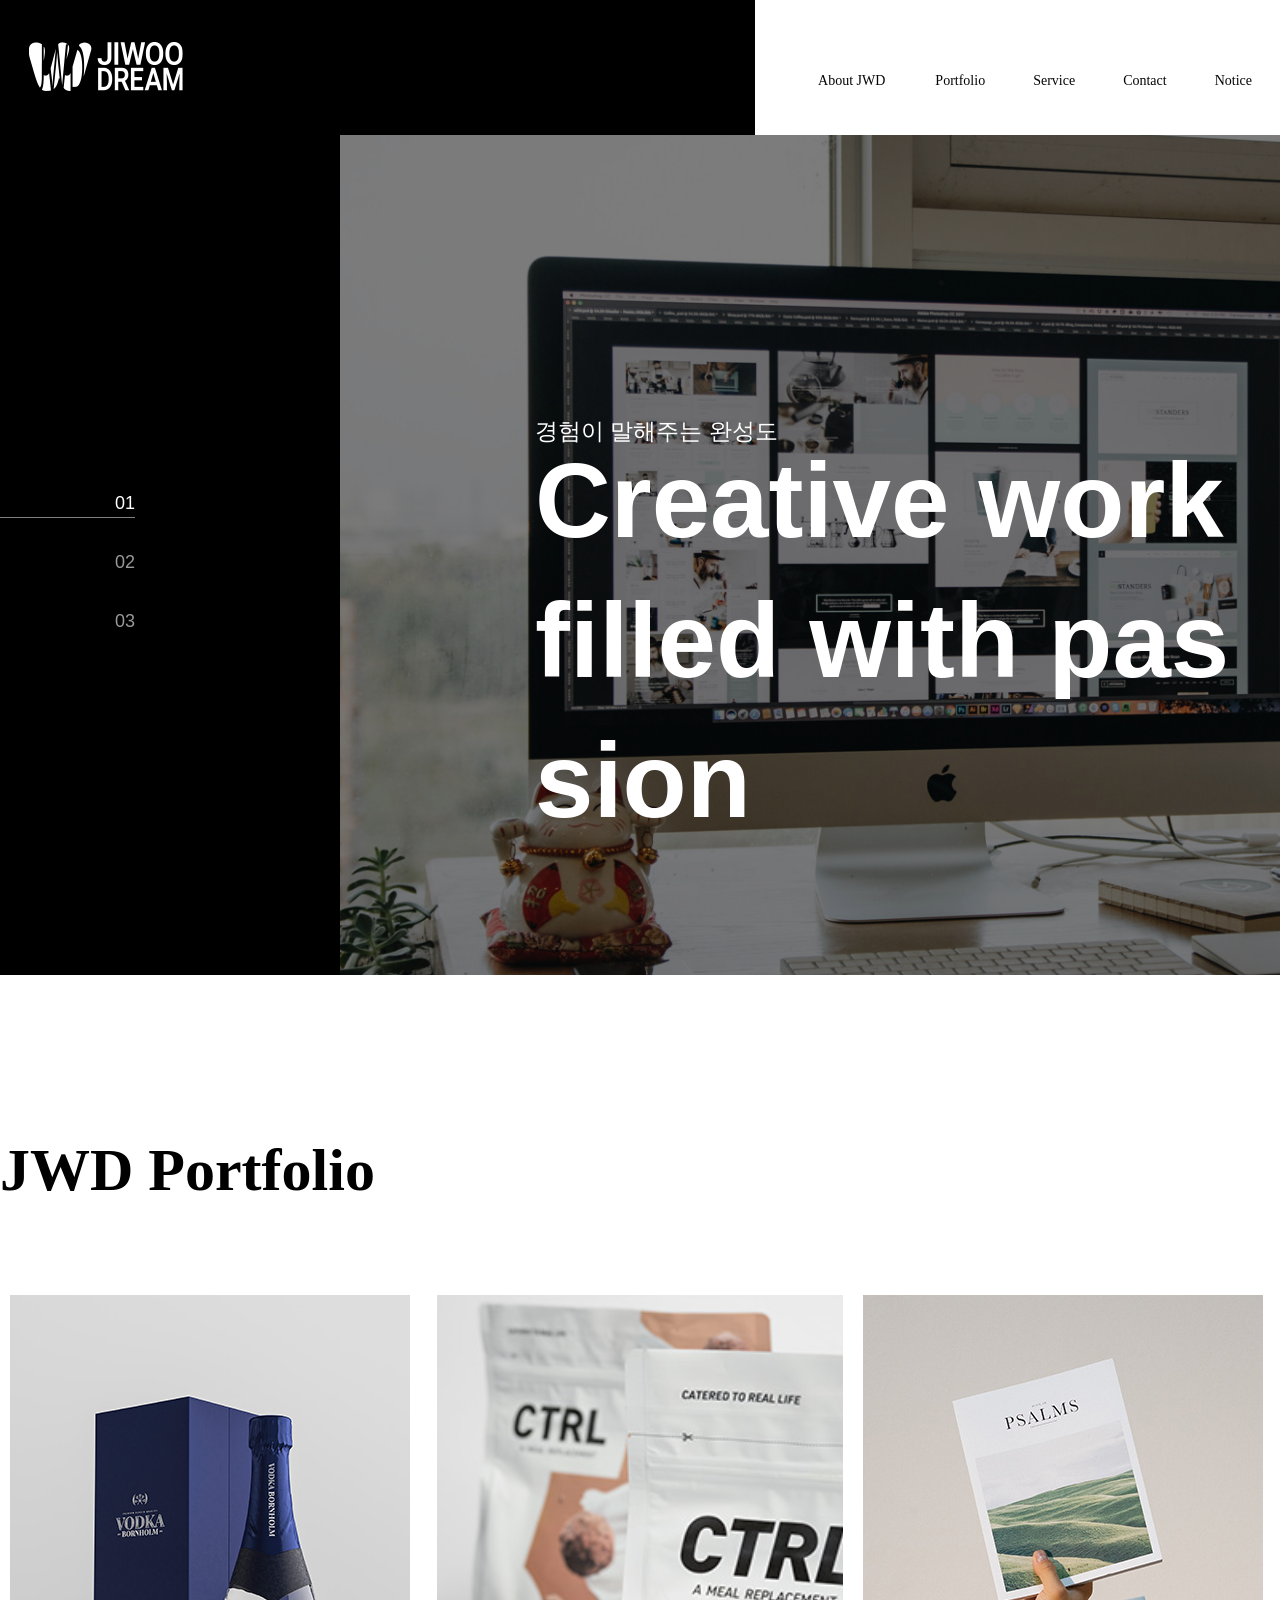
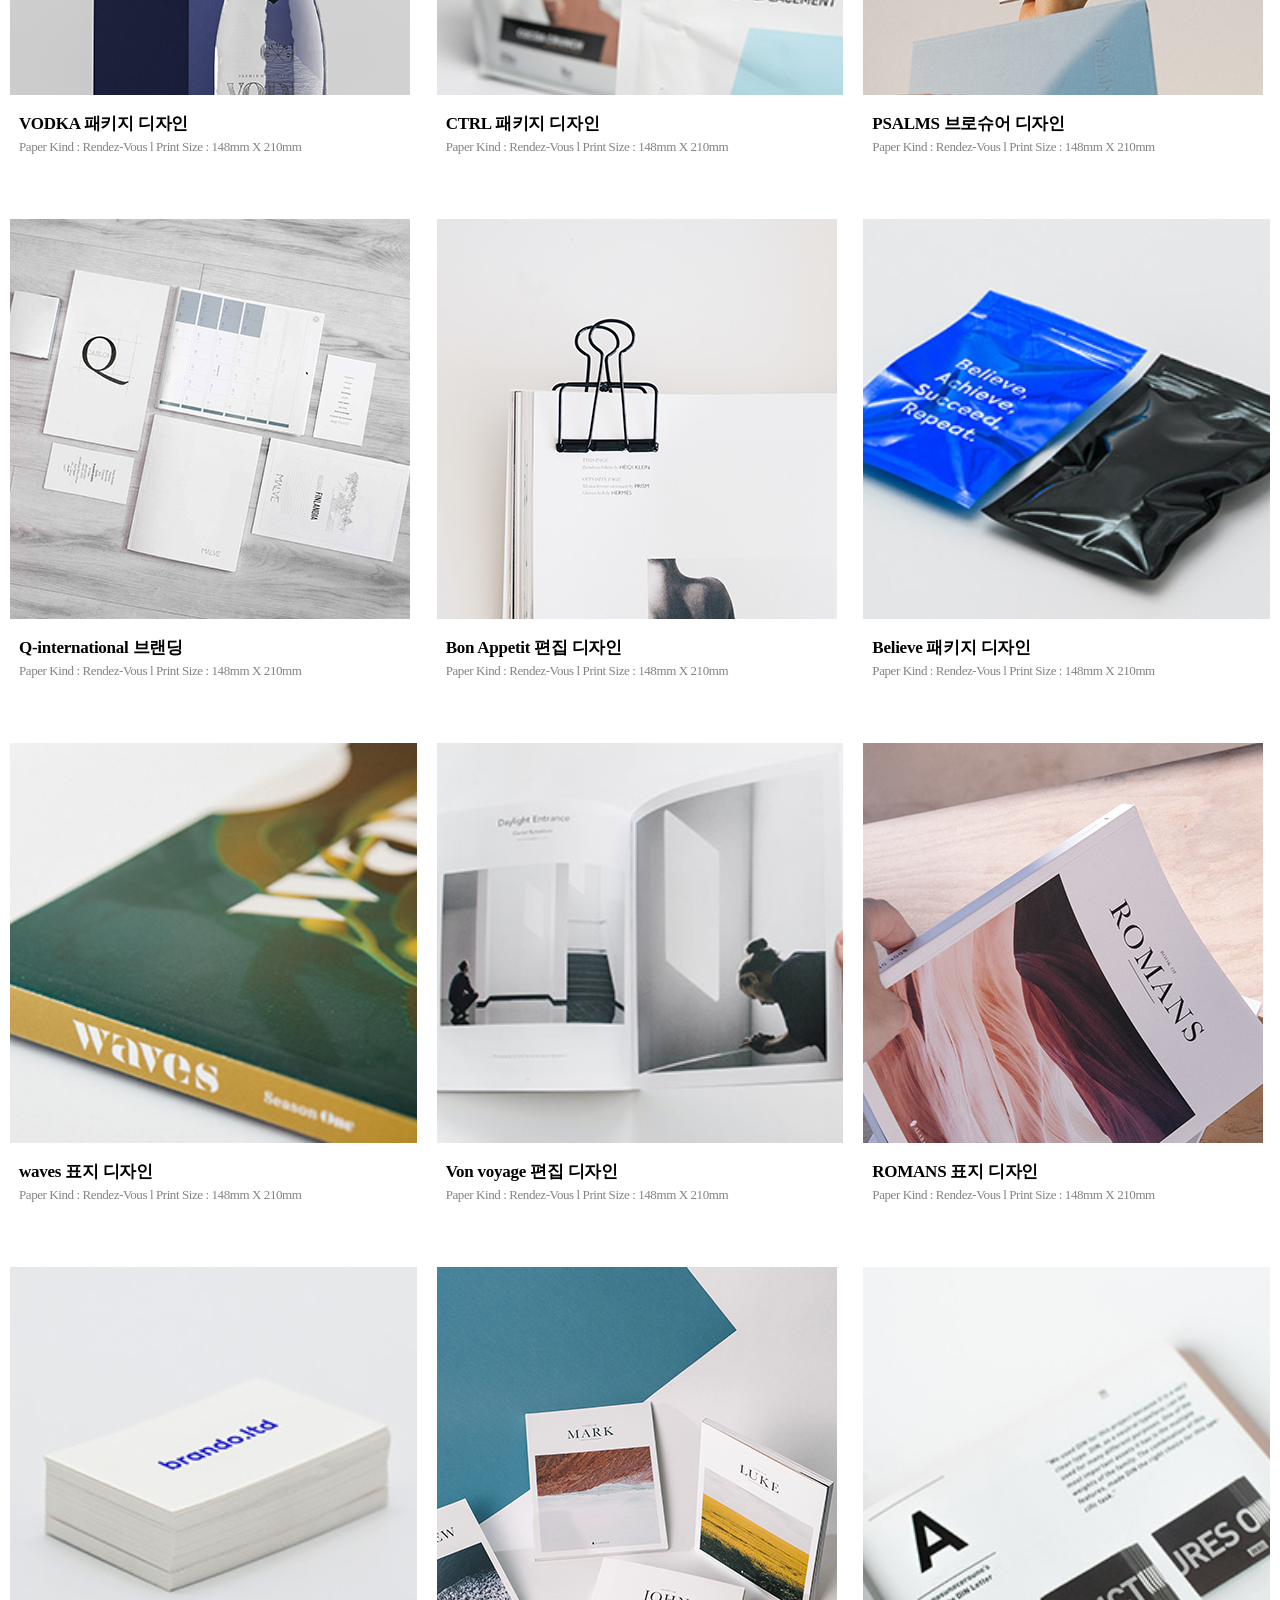
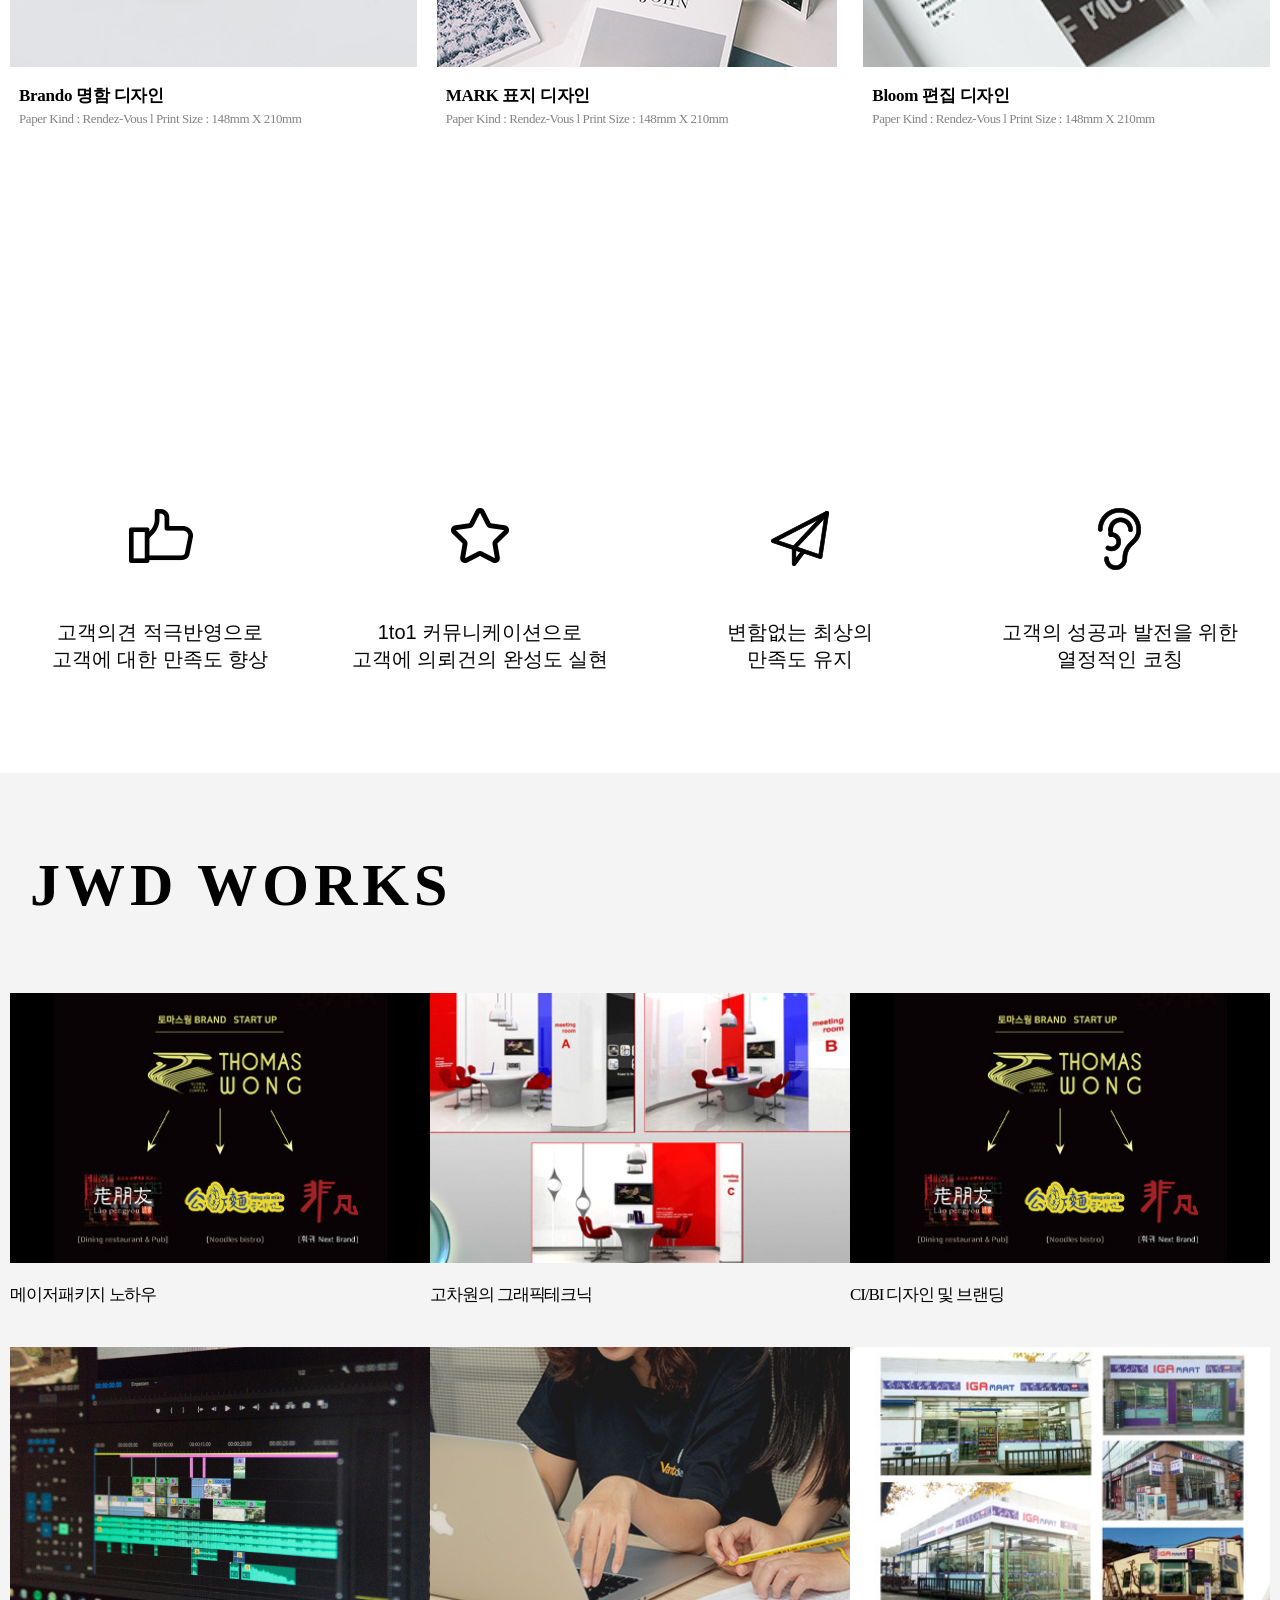
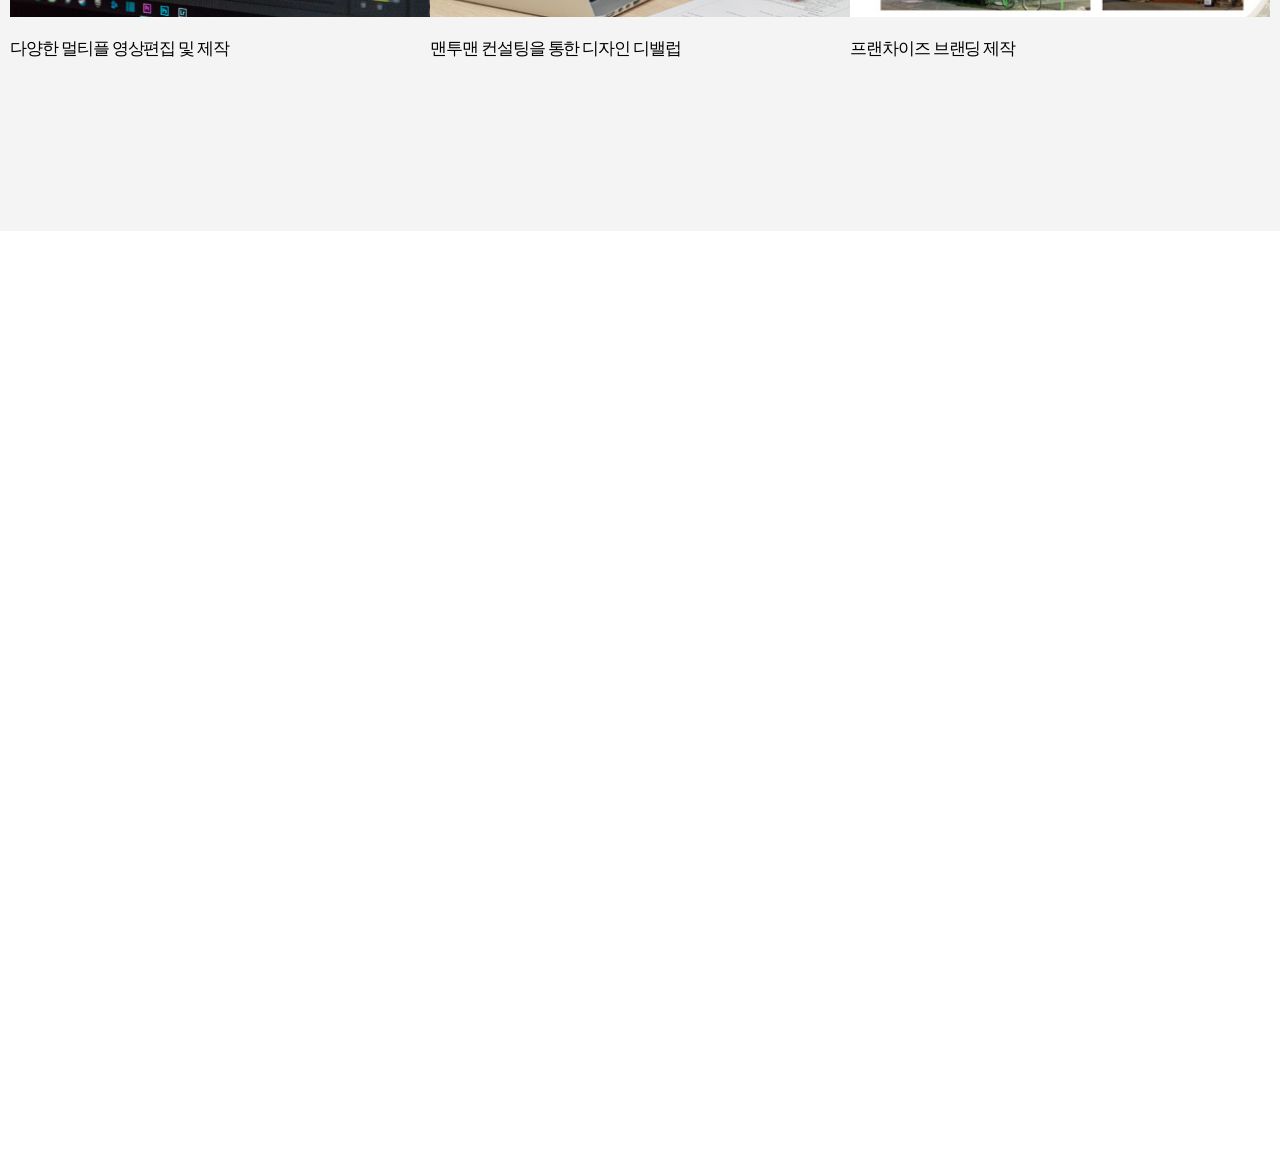
==== commit d32b9b62: "title font size changed" ====
--- a/index.html
+++ b/index.html
@@ -364,7 +364,7 @@
             <div class="video_clips">
                 <div class="inner">
                     <div class="clip_text">
-                        <p>발전하는 꿈 지우드림</p>
+                        <p class="clip_title">발전하는 꿈 지우드림</p>
                     </div>
                 </div>
                 <video src="./video/clickn_video_asset_a007.mp4" autoplay="" loop="" muted="" playsinline=""></video>
--- a/css/layout.css
+++ b/css/layout.css
@@ -92,7 +92,8 @@
 
 .video_clips{position:relative;height:930px;}
 .video_clips .inner{padding:400px 10px 150px 10px;}
-.video_clips .clip_text{}
+.video_clips .clip_text{margin-top:150px;margin-bottom:18px;text-align:center;line-height:1.3;}
+.video_clips .clip_text .clip_title{font-size:55px;font-family:'Noto Sans KR';font-weight:700;letter-spacing:-3px;color:#fff;}
 .video_clips video{position:absolute;top:0;right:0;bottom:0;left:0;width:100%;height:100%;margin:auto;object-fit:cover;}
 /* footer */
 #footer{}
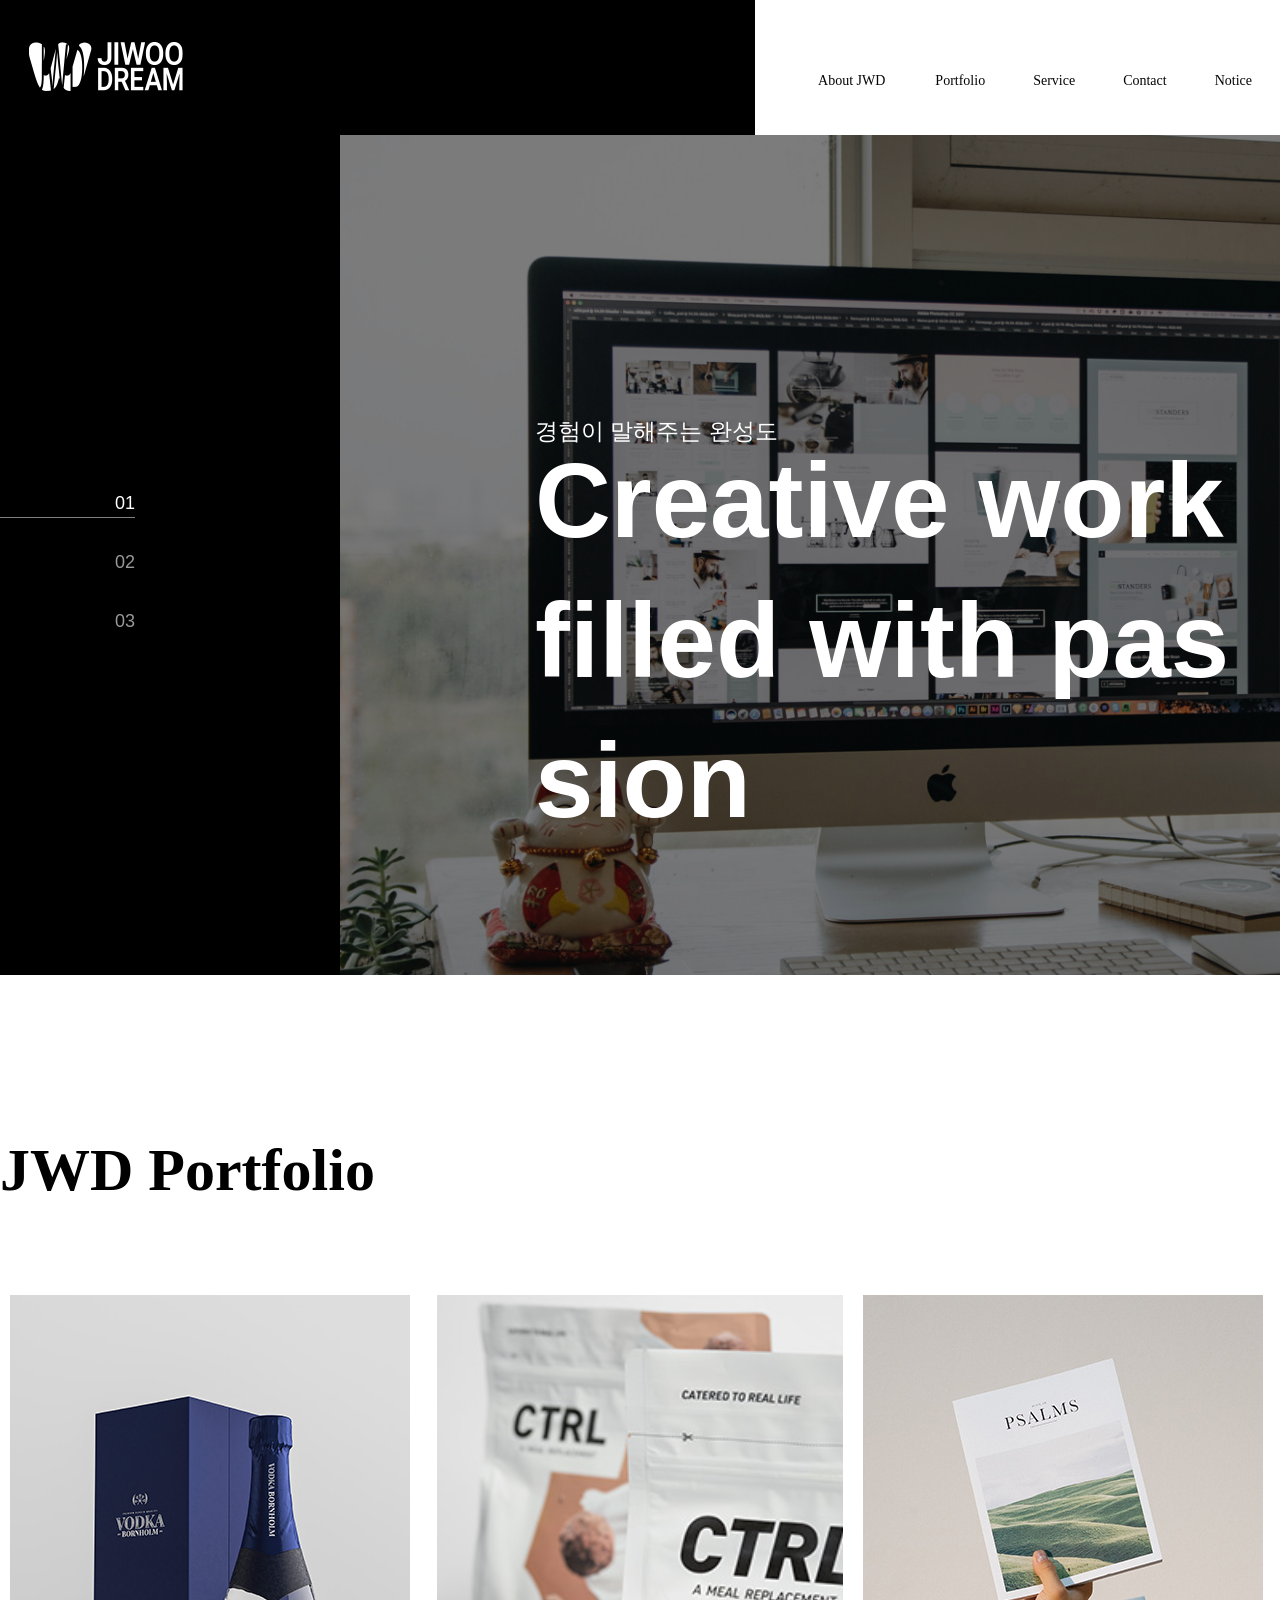
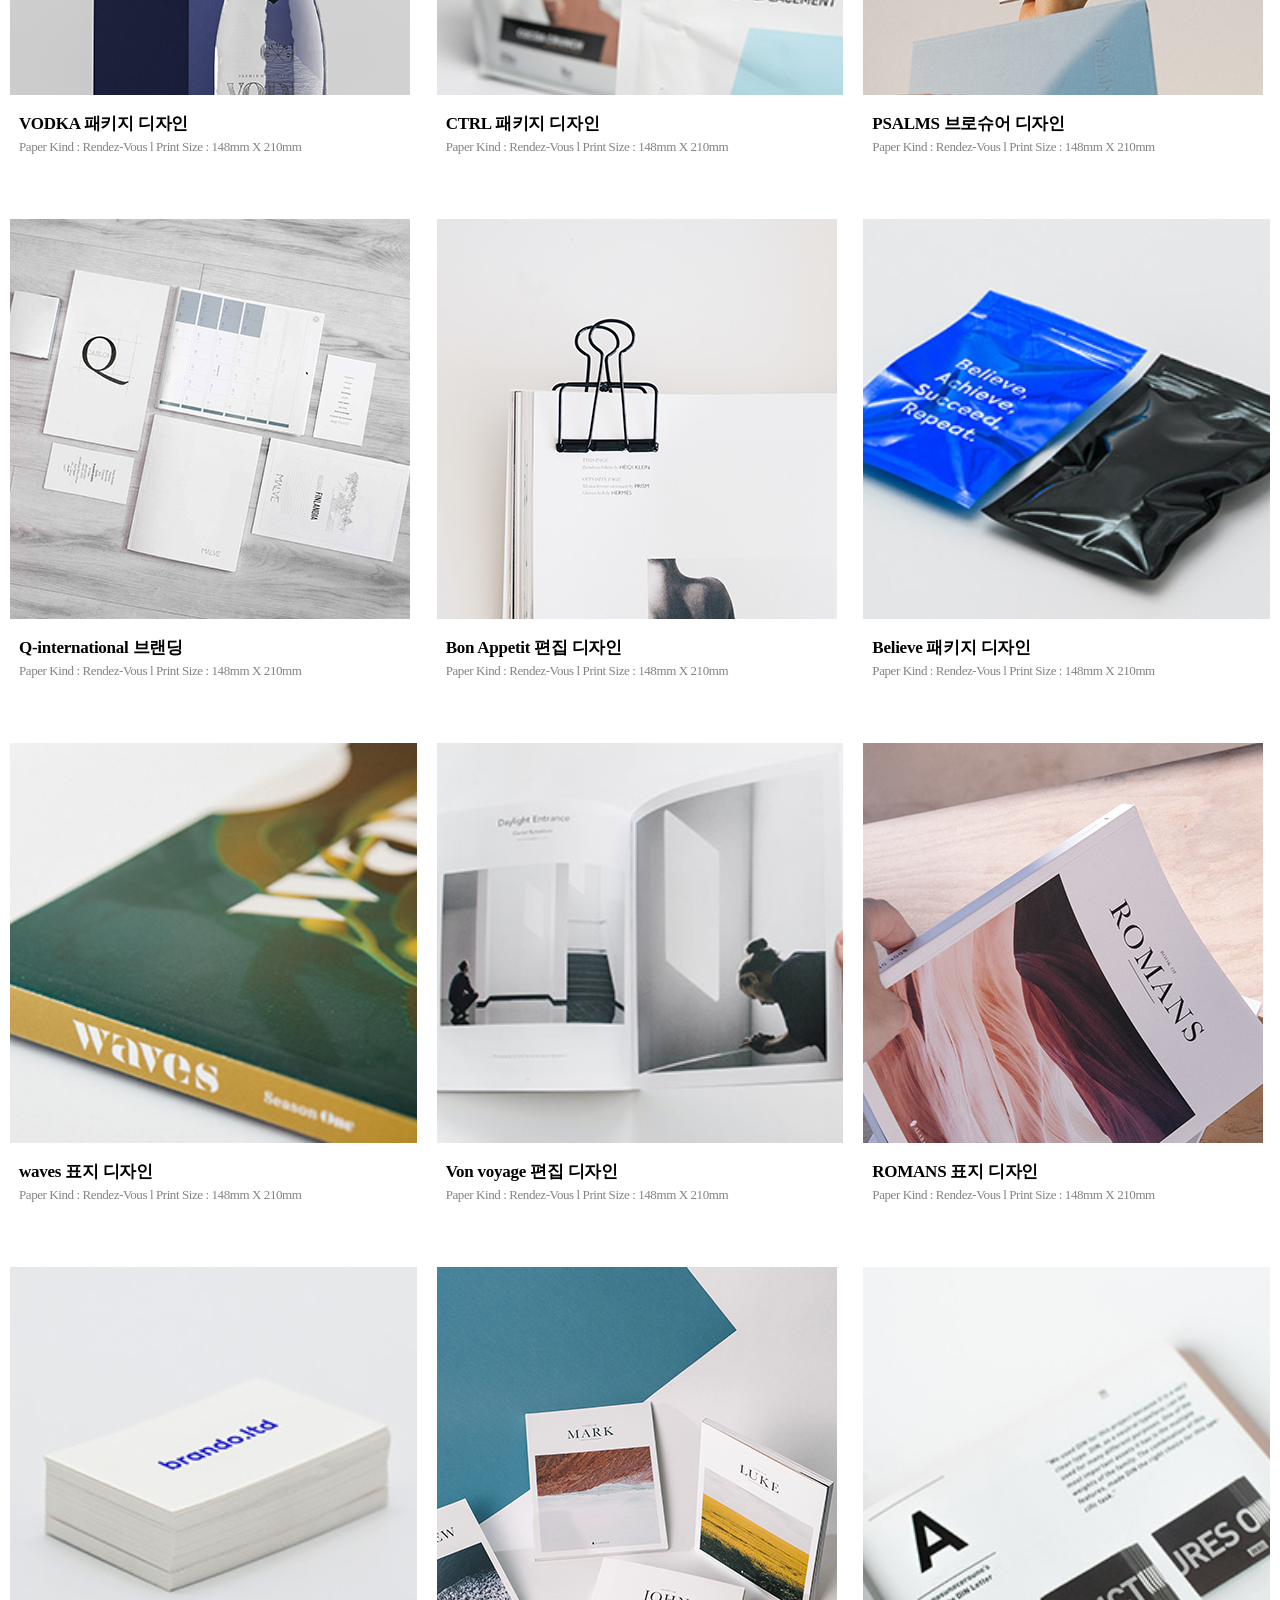
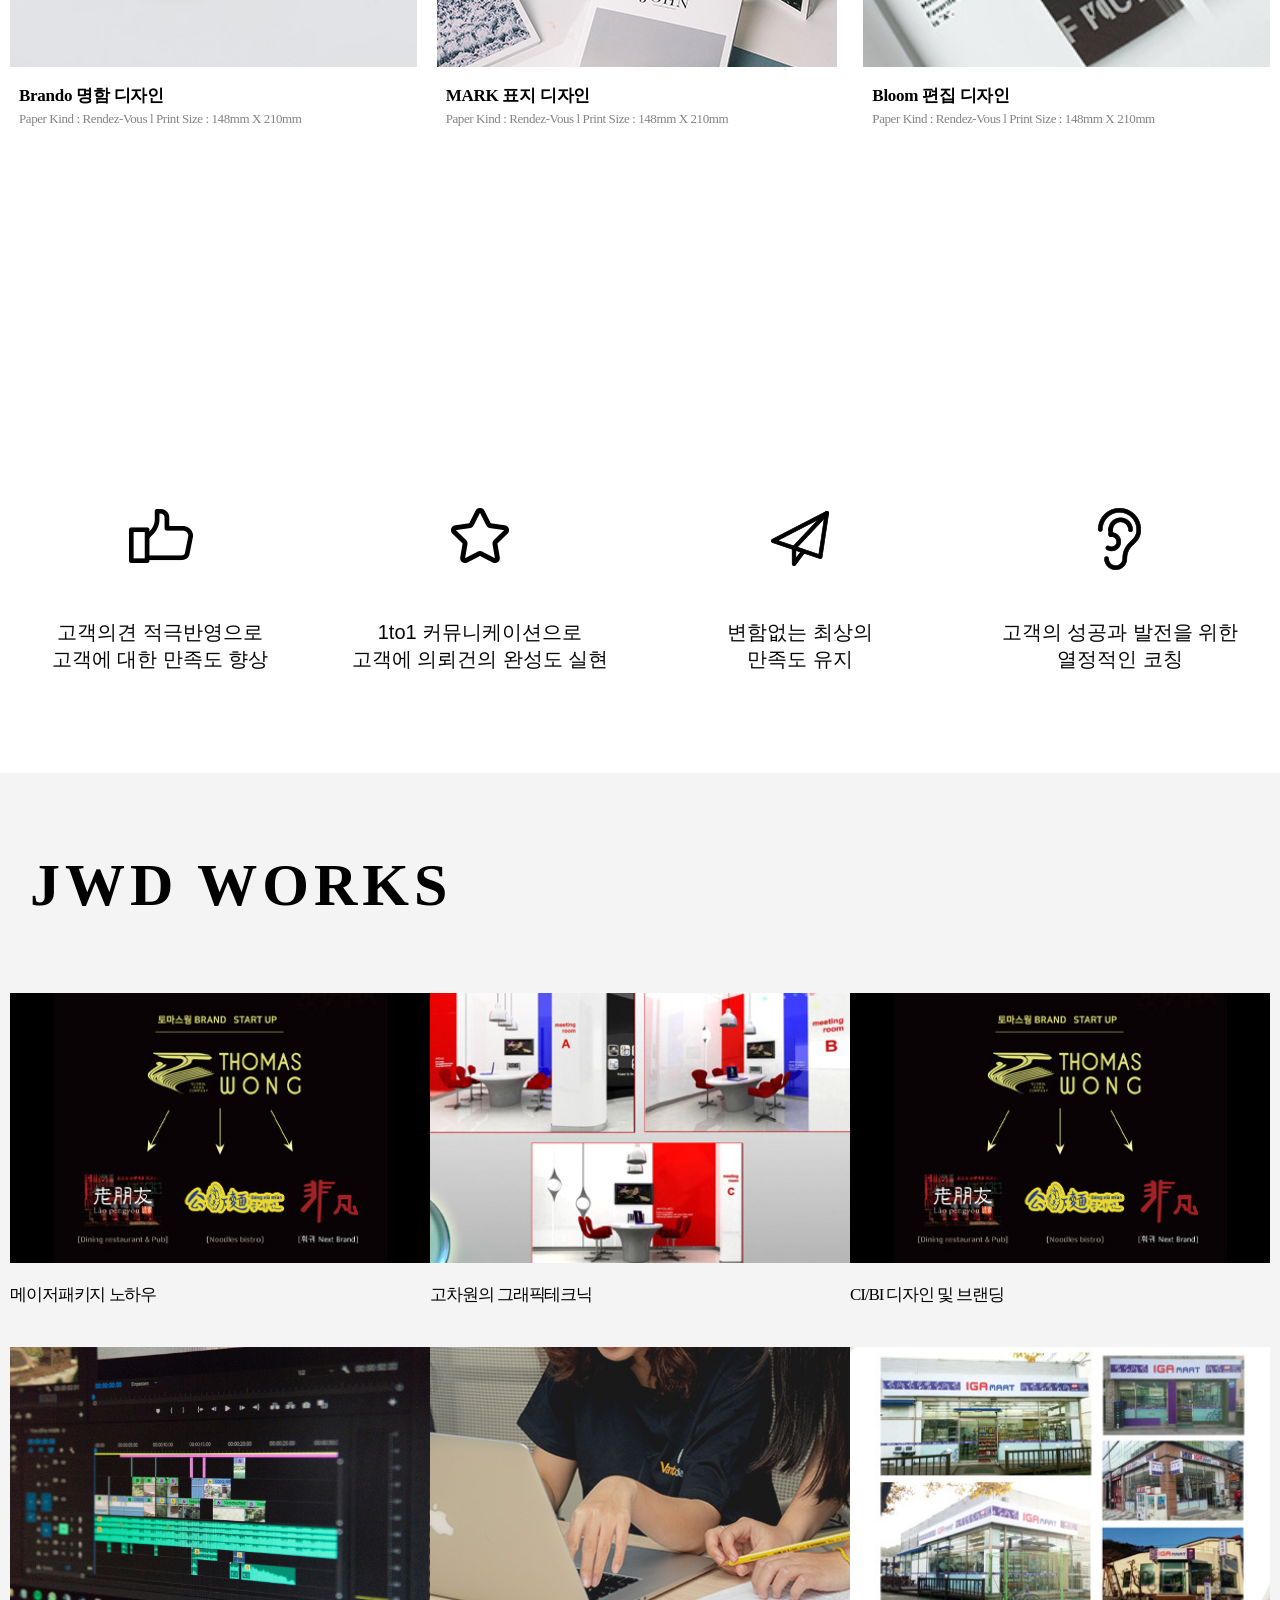
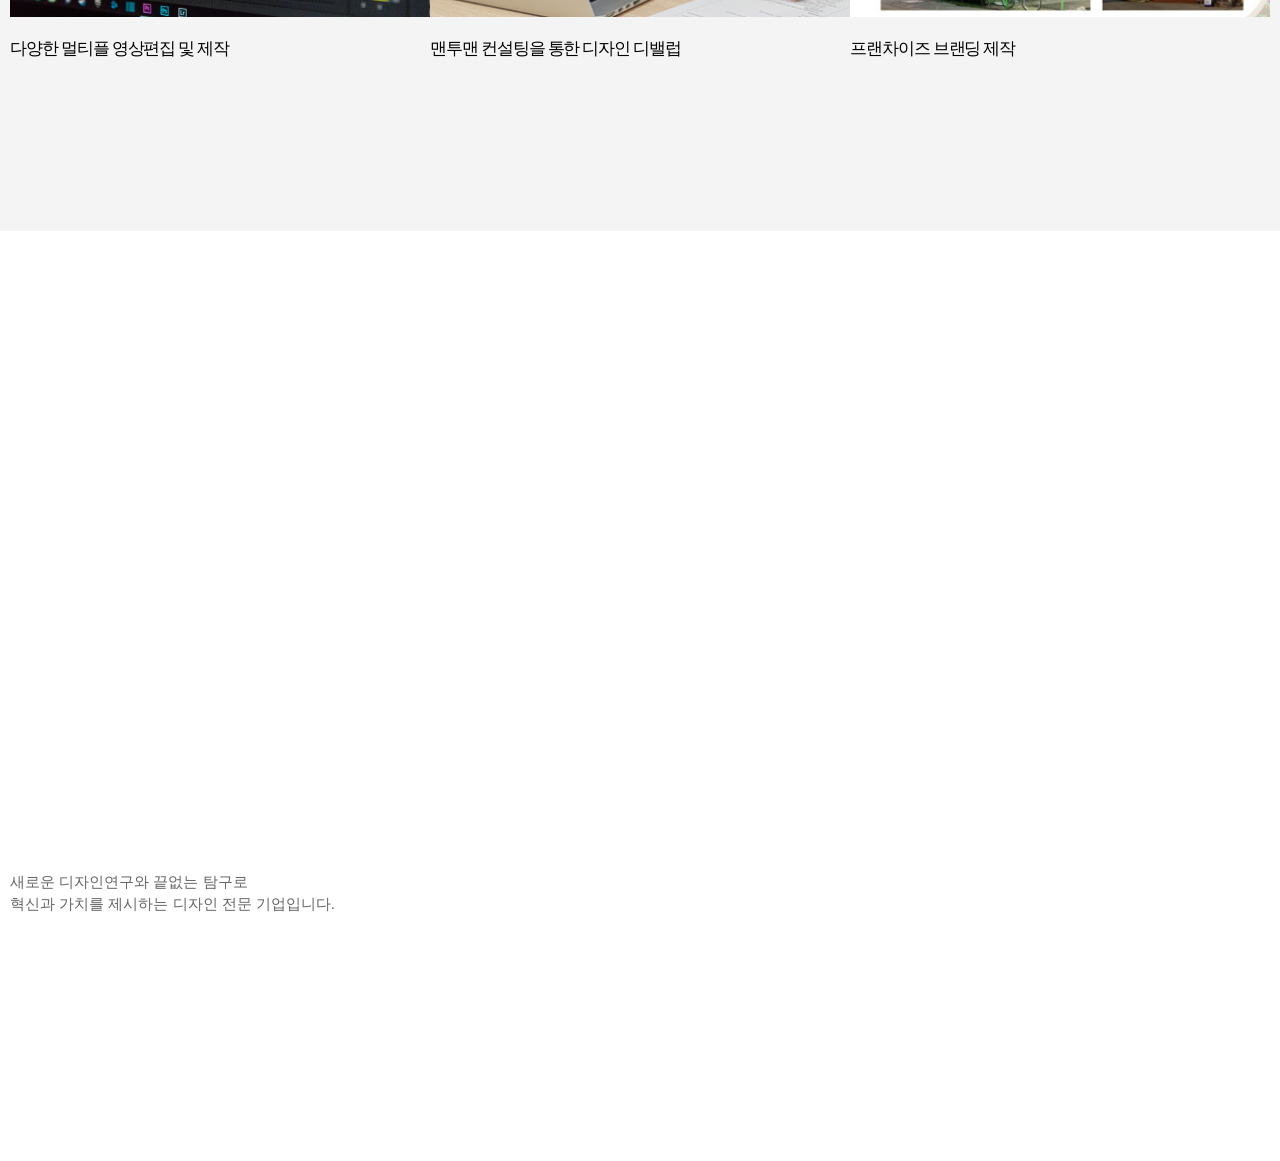
==== commit ea1c89b1: "font-size change" ====
--- a/index.html
+++ b/index.html
@@ -366,6 +366,9 @@
                     <div class="clip_text">
                         <p class="clip_title">발전하는 꿈 지우드림</p>
                     </div>
+                    <div class="resp_contents_wrap">
+                        <p class="resp_text">새로운 디자인연구와 끝없는 탐구로<br>혁신과 가치를 제시하는 디자인 전문 기업입니다.</p>
+                    </div>
                 </div>
                 <video src="./video/clickn_video_asset_a007.mp4" autoplay="" loop="" muted="" playsinline=""></video>
             </div>
--- a/css/layout.css
+++ b/css/layout.css
@@ -94,6 +94,8 @@
 .video_clips .inner{padding:400px 10px 150px 10px;}
 .video_clips .clip_text{margin-top:150px;margin-bottom:18px;text-align:center;line-height:1.3;}
 .video_clips .clip_text .clip_title{font-size:55px;font-family:'Noto Sans KR';font-weight:700;letter-spacing:-3px;color:#fff;}
-.video_clips video{position:absolute;top:0;right:0;bottom:0;left:0;width:100%;height:100%;margin:auto;object-fit:cover;}
+.video_clips .resp_contents_wrap{}
+.video_clips .resp_contents_wrap .resp_text{margin-bottom:27px;font-size:15px;font-family:Montserrat, 'Noto Sans KR', 'Malgun Gothic', sans-serif;font-weight:400;line-height:1.5;color:#666;word-break:keep-all;}
+.video_clips video{position:absolute;top:0;right:0;bottom:0;left:0;z-index: -1;width:100%;height:100%;margin:auto;object-fit:cover;}
 /* footer */
 #footer{}
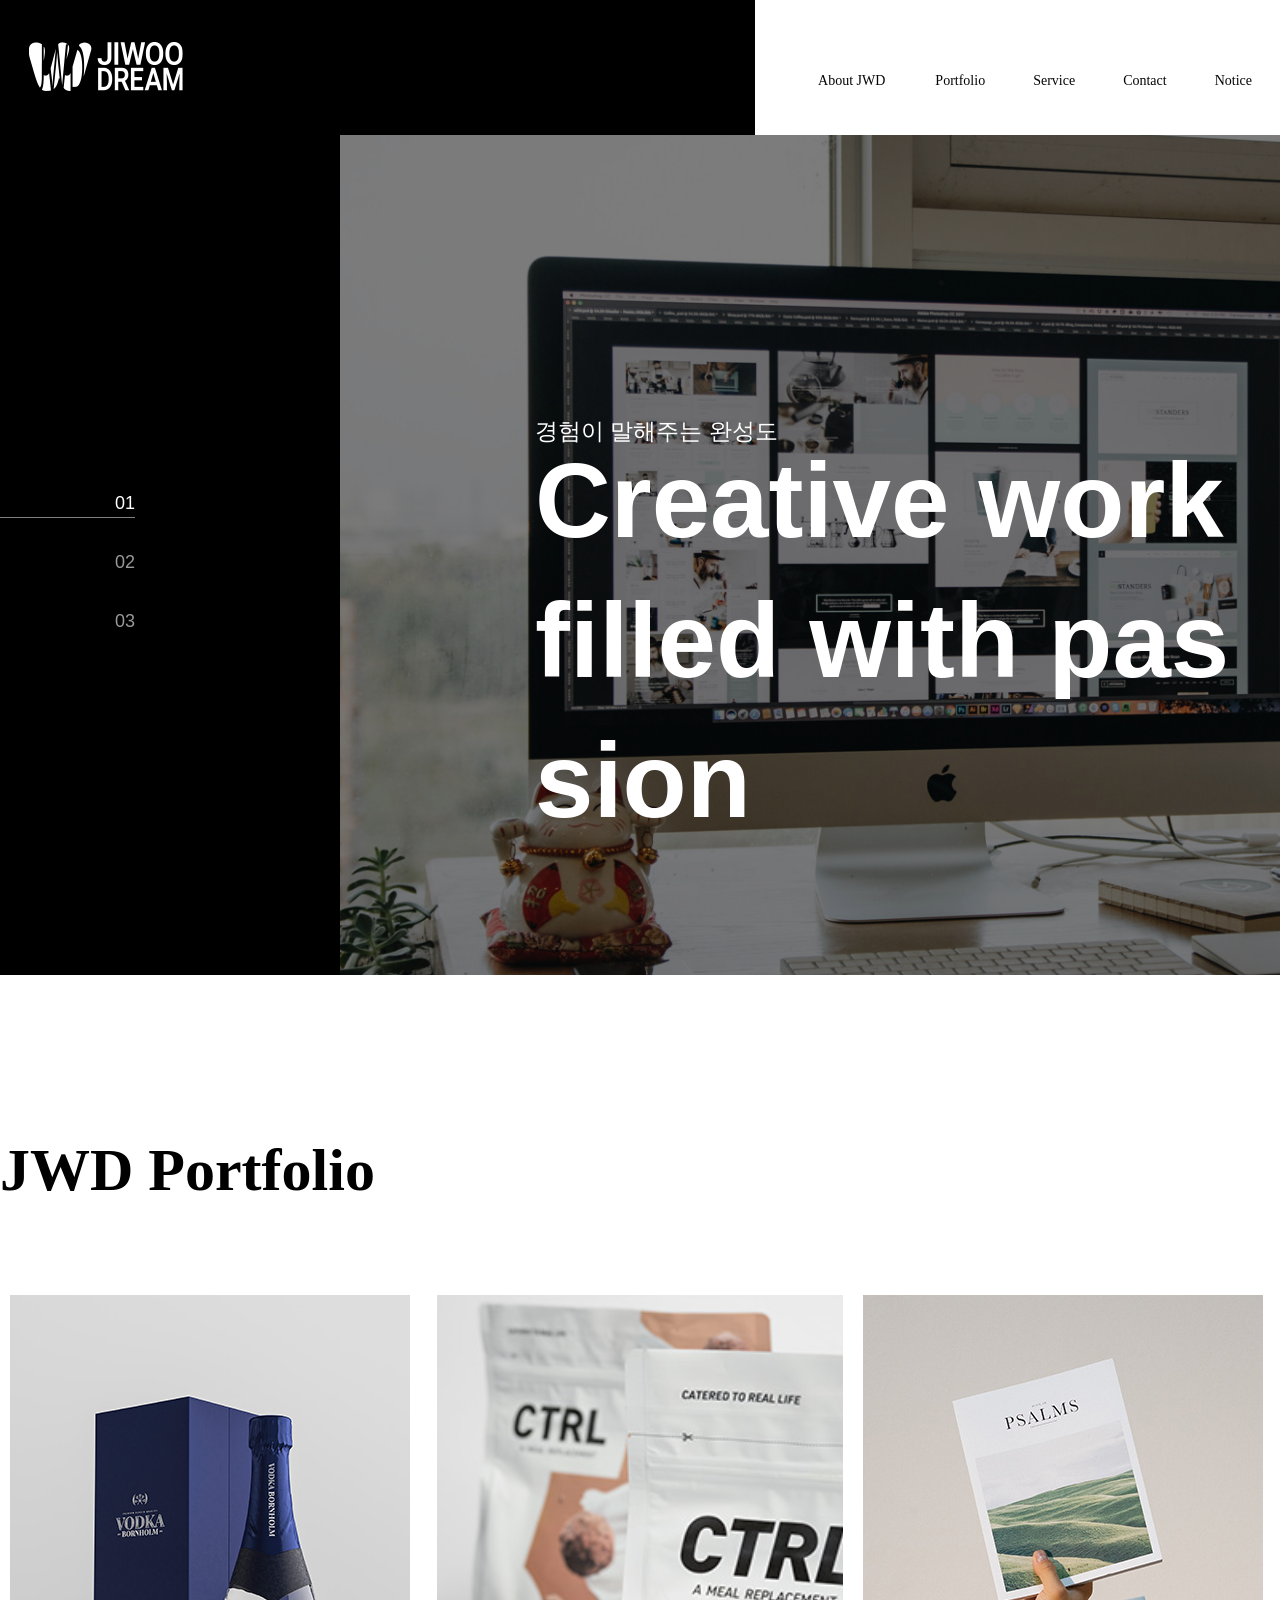
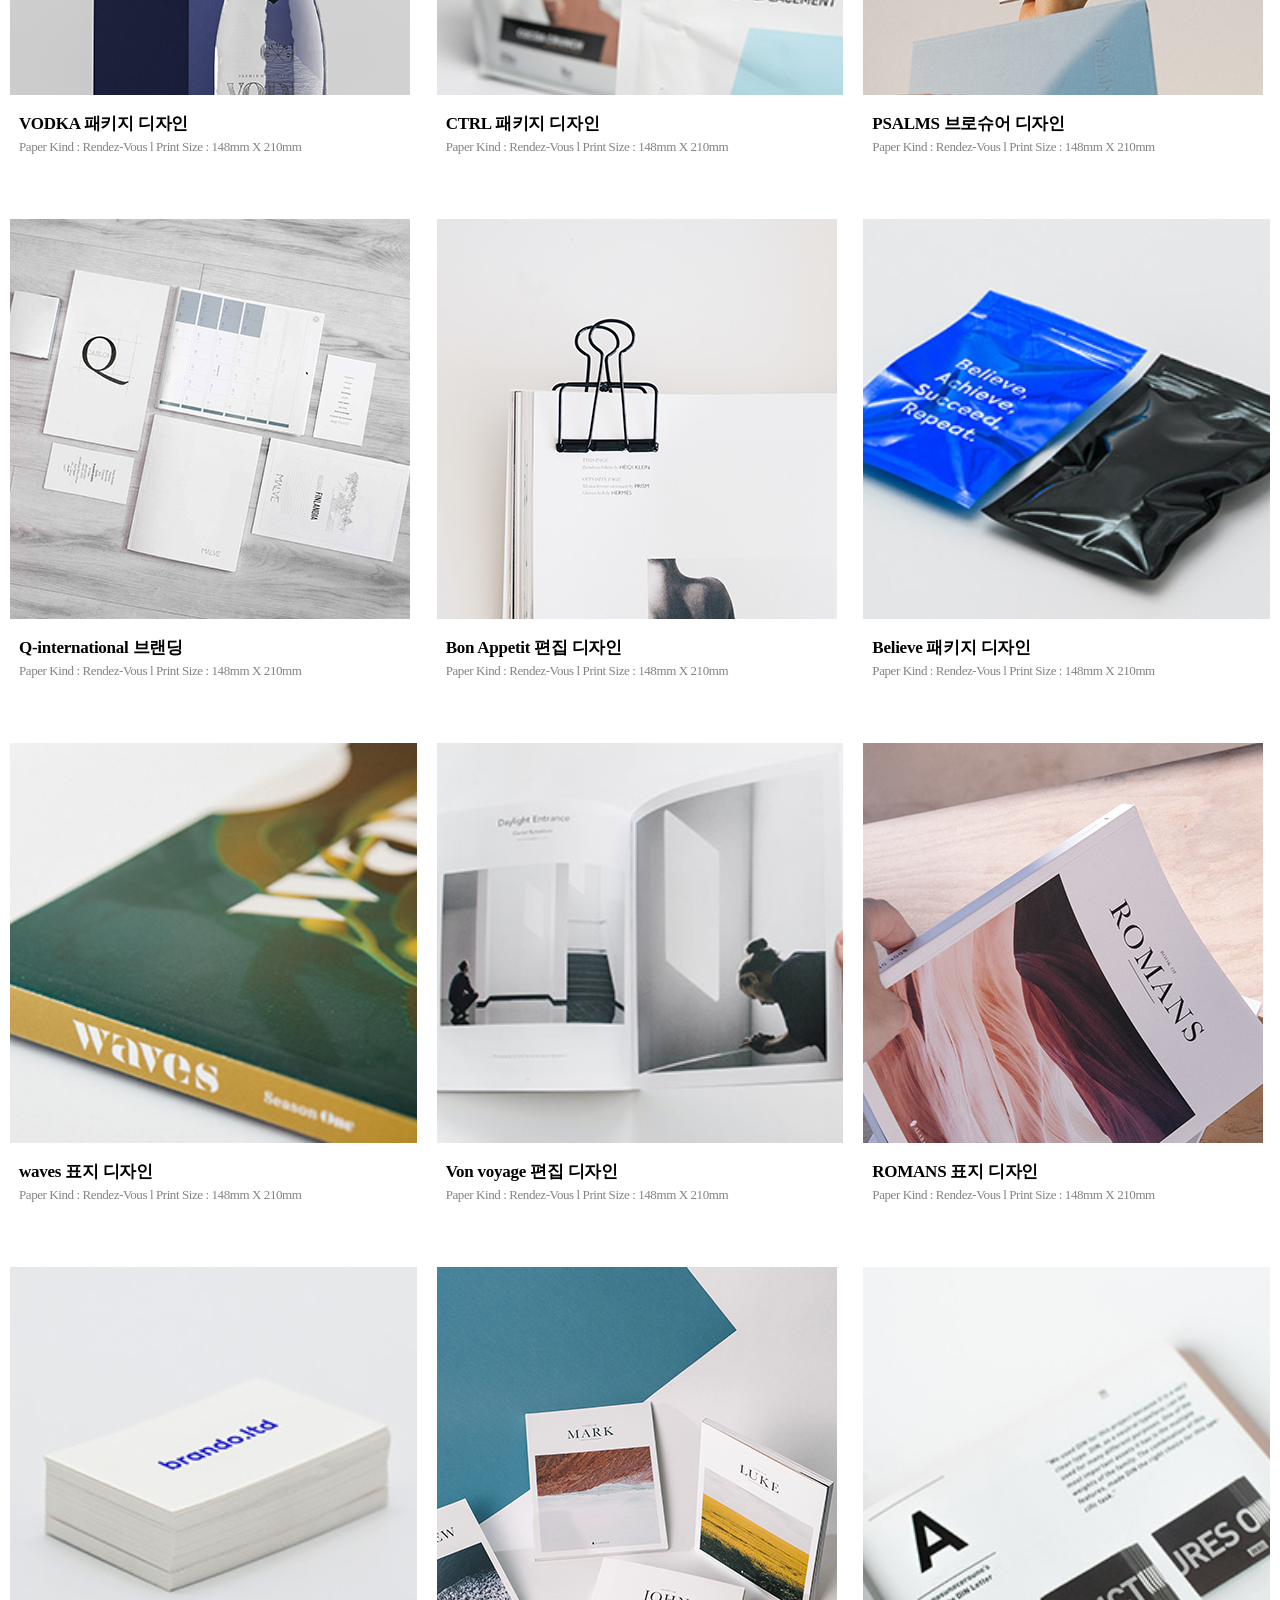
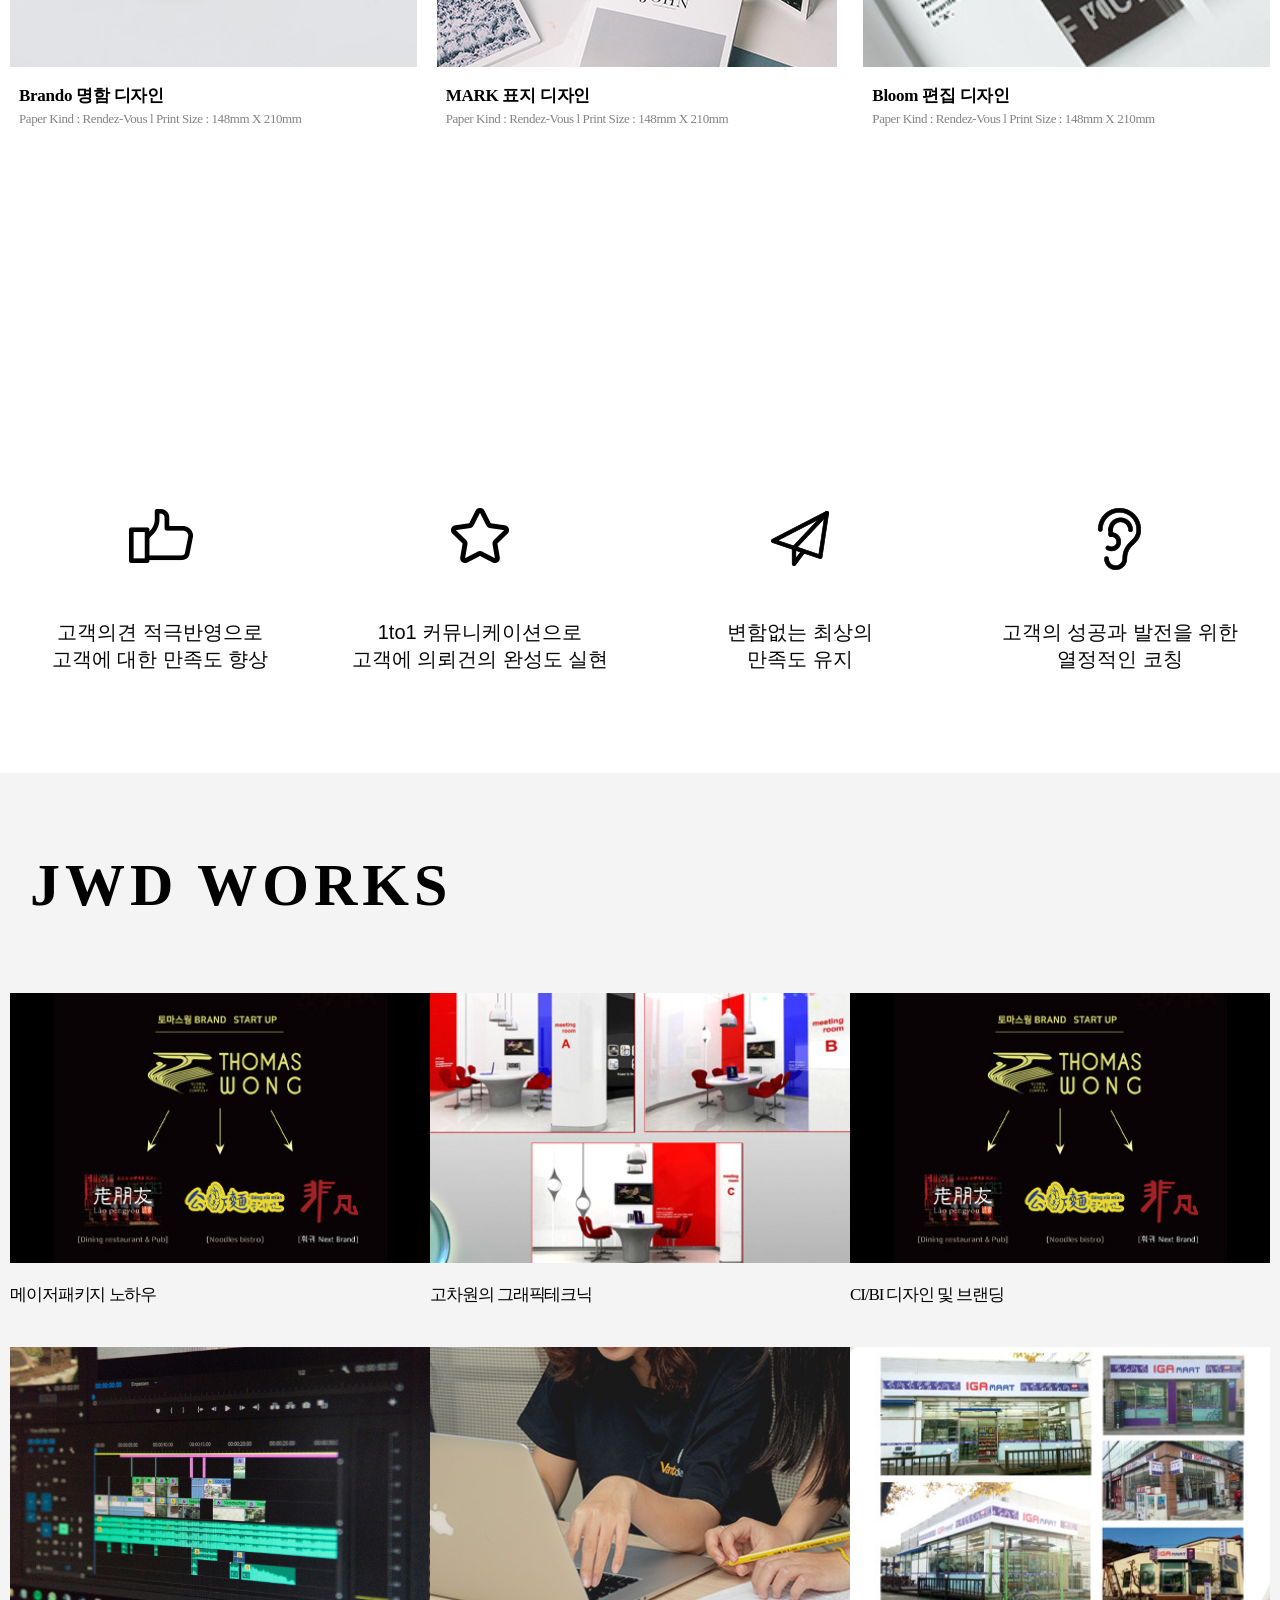
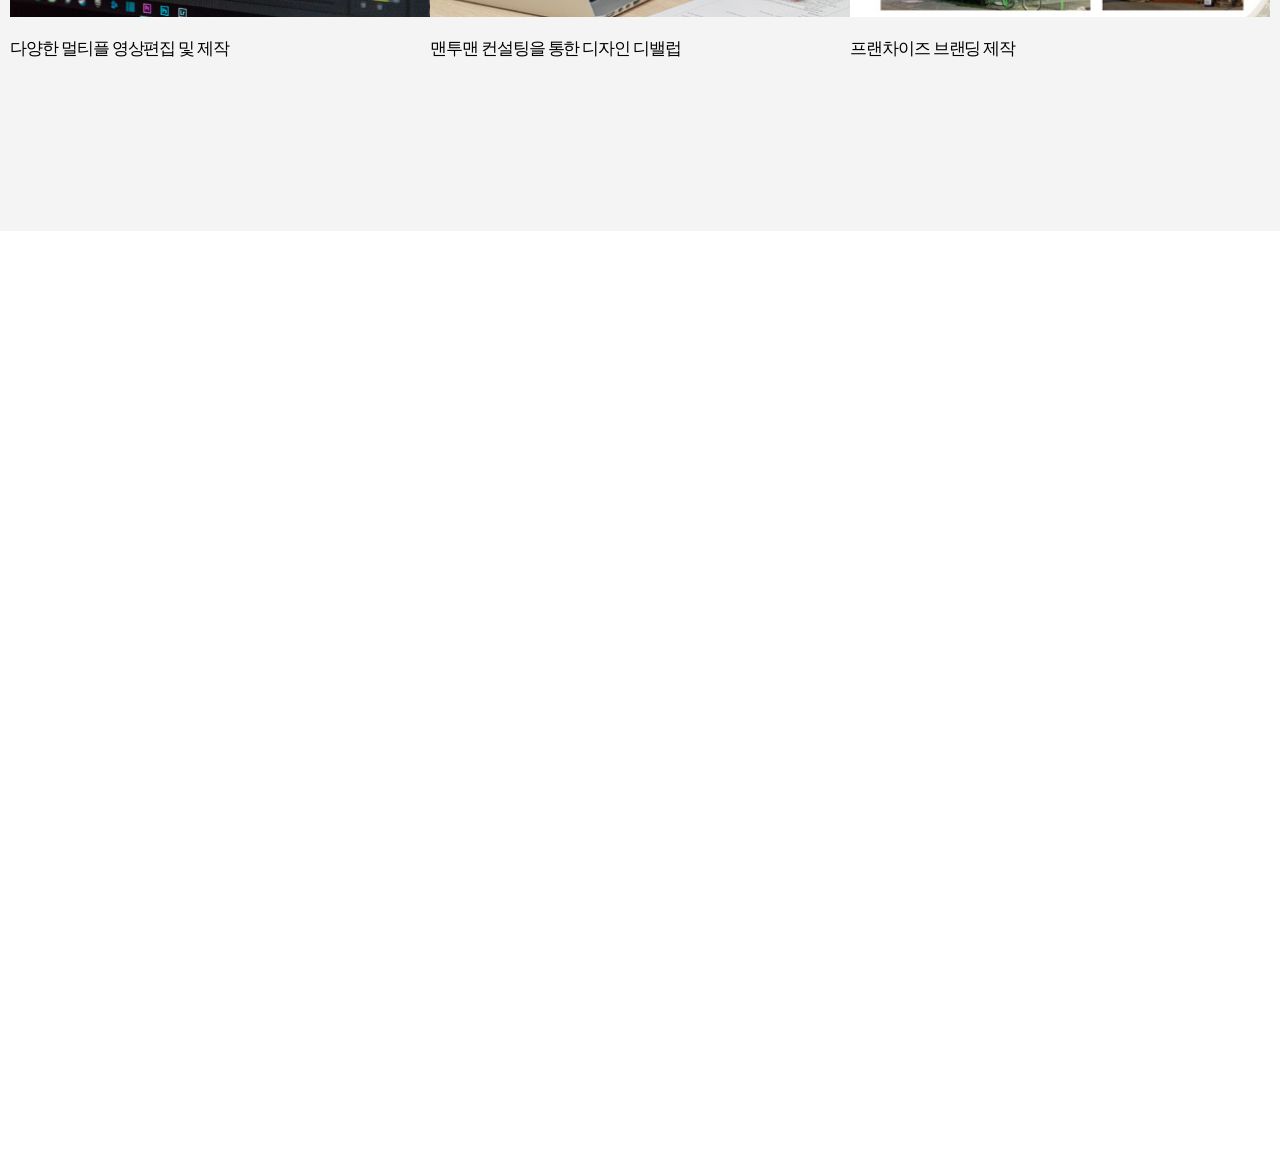
==== commit ad24b505: "css change" ====
--- a/index.html
+++ b/index.html
@@ -369,6 +369,13 @@
                     <div class="resp_contents_wrap">
                         <p class="resp_text">새로운 디자인연구와 끝없는 탐구로<br>혁신과 가치를 제시하는 디자인 전문 기업입니다.</p>
                     </div>
+                    <div class="resp_contents_wrap">
+                        <div class="text_area">
+                            <a href="#n" class="kakao_btn">
+                                <em class="kakao_text">카카오채널</em>
+                            </a>
+                        </div>
+                    </div>
                 </div>
                 <video src="./video/clickn_video_asset_a007.mp4" autoplay="" loop="" muted="" playsinline=""></video>
             </div>
--- a/css/layout.css
+++ b/css/layout.css
@@ -94,8 +94,11 @@
 .video_clips .inner{padding:400px 10px 150px 10px;}
 .video_clips .clip_text{margin-top:150px;margin-bottom:18px;text-align:center;line-height:1.3;}
 .video_clips .clip_text .clip_title{font-size:55px;font-family:'Noto Sans KR';font-weight:700;letter-spacing:-3px;color:#fff;}
-.video_clips .resp_contents_wrap{}
-.video_clips .resp_contents_wrap .resp_text{margin-bottom:27px;font-size:15px;font-family:Montserrat, 'Noto Sans KR', 'Malgun Gothic', sans-serif;font-weight:400;line-height:1.5;color:#666;word-break:keep-all;}
+.video_clips .resp_contents_wrap{text-align:center;}
+.video_clips .resp_contents_wrap .resp_text{margin-bottom:27px;font-size: 22px;font-family:Montserrat, 'Noto Sans KR', 'Malgun Gothic', sans-serif;font-weight:400;line-height: 1.3;color: #ffffff;word-break:keep-all;}
+.video_clips .resp_contents_wrap .text_area{}
+.video_clips .resp_contents_wrap .text_area .kakao_btn{display:block;}
+.video_clips .resp_contents_wrap .text_area .kakao_btn .kakao_text{color:#ffffff;}
 .video_clips video{position:absolute;top:0;right:0;bottom:0;left:0;z-index: -1;width:100%;height:100%;margin:auto;object-fit:cover;}
 /* footer */
 #footer{}
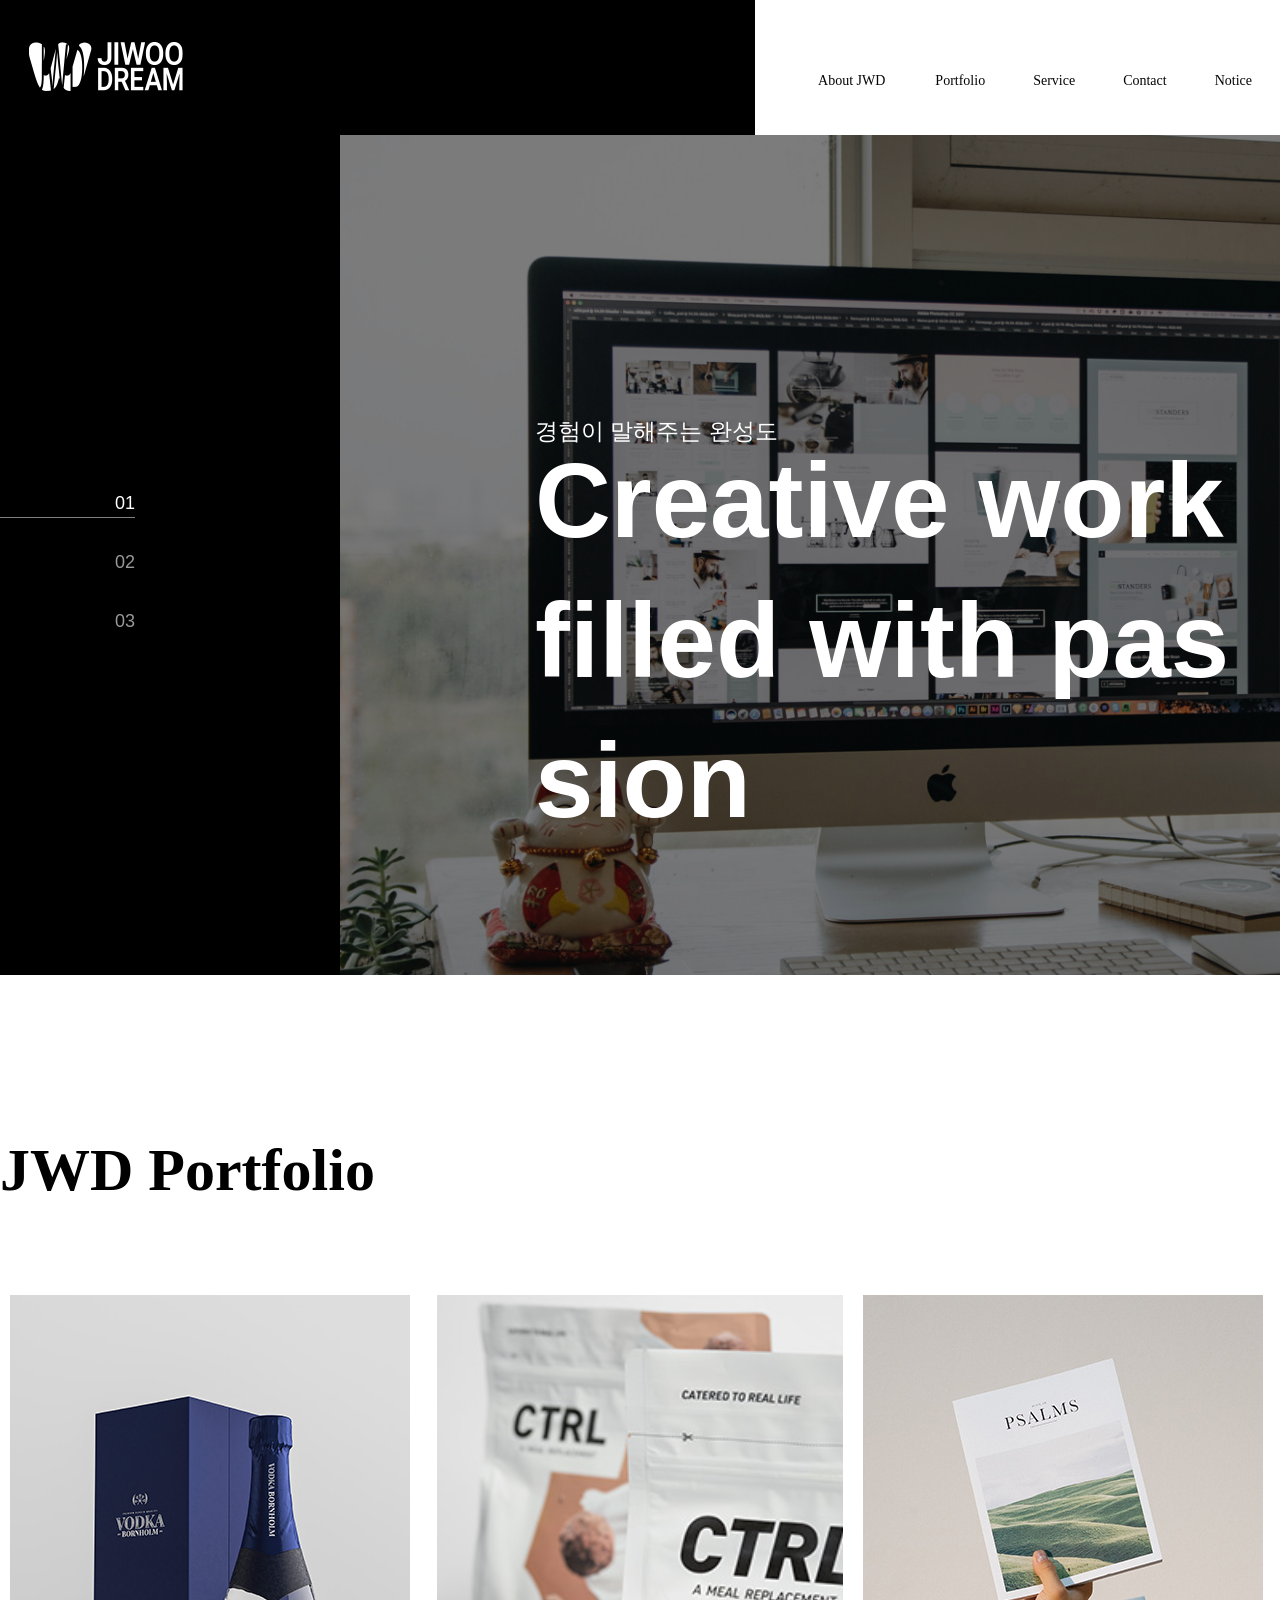
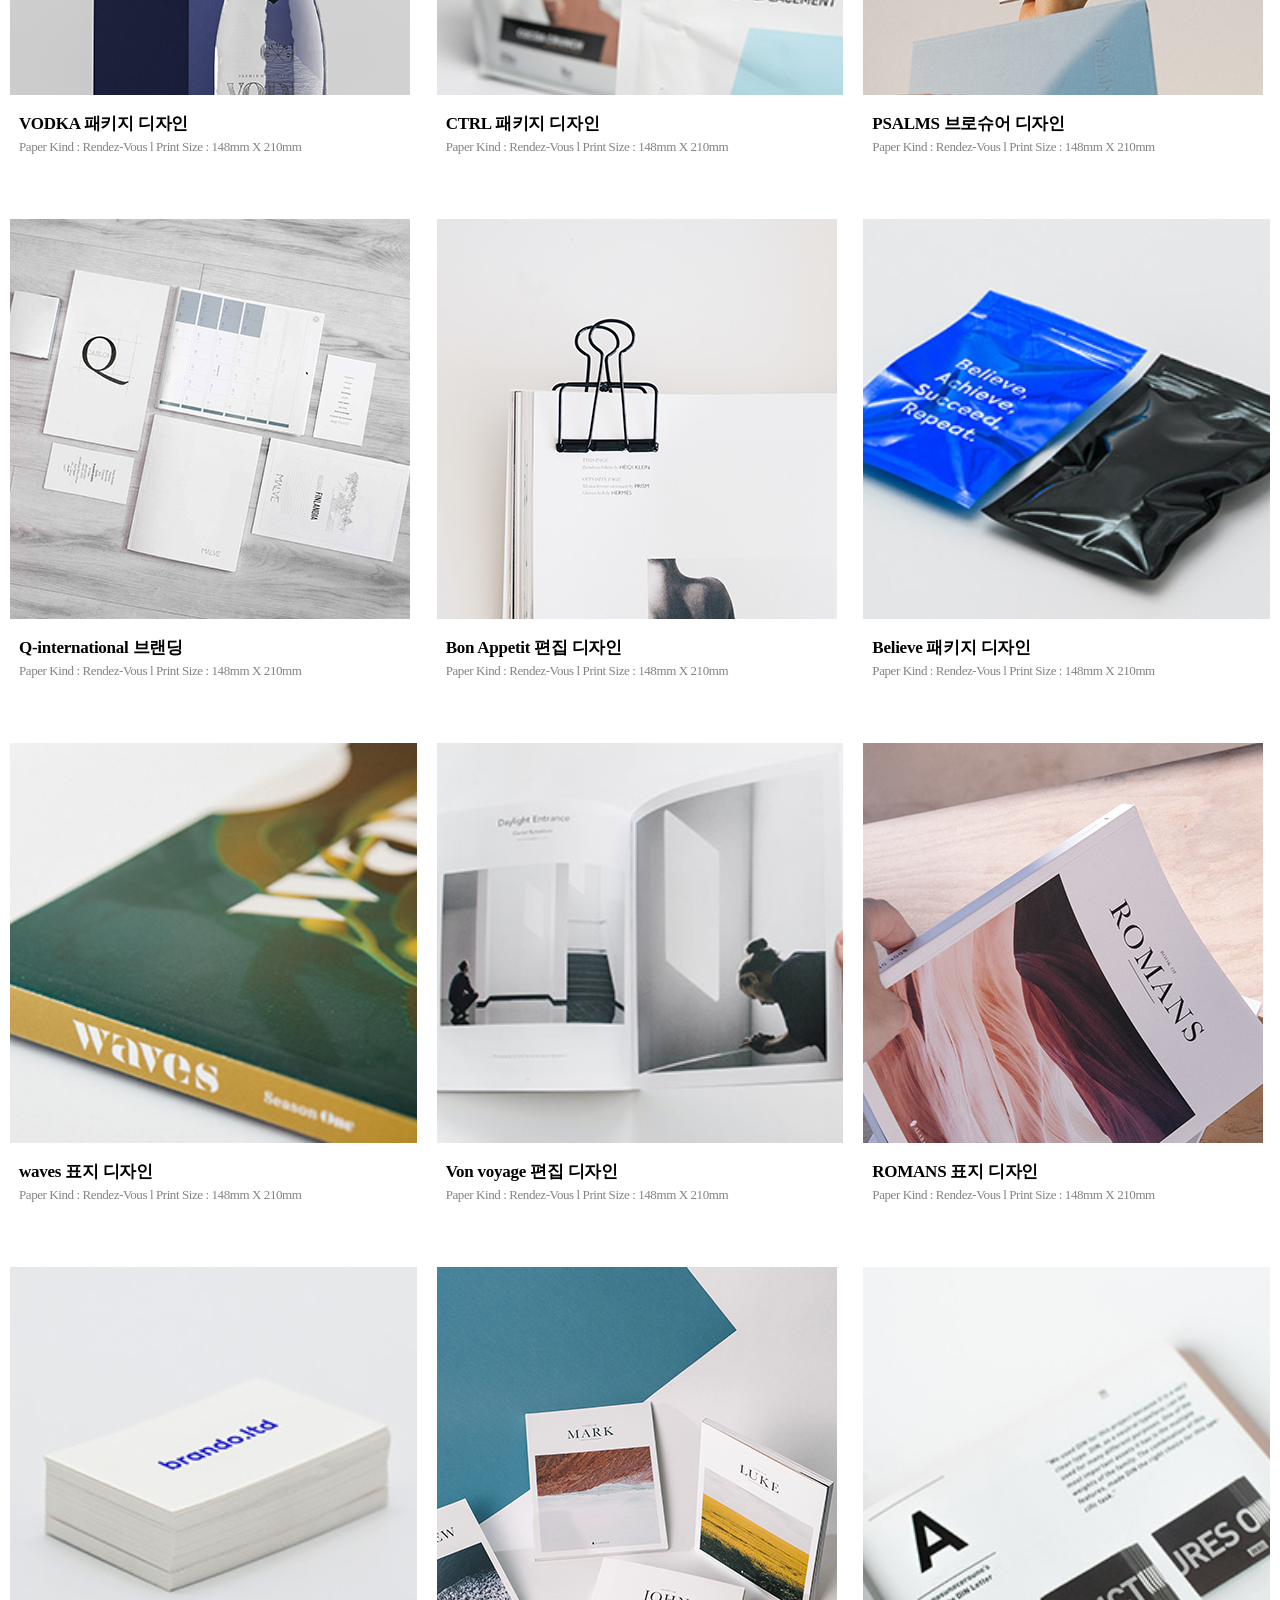
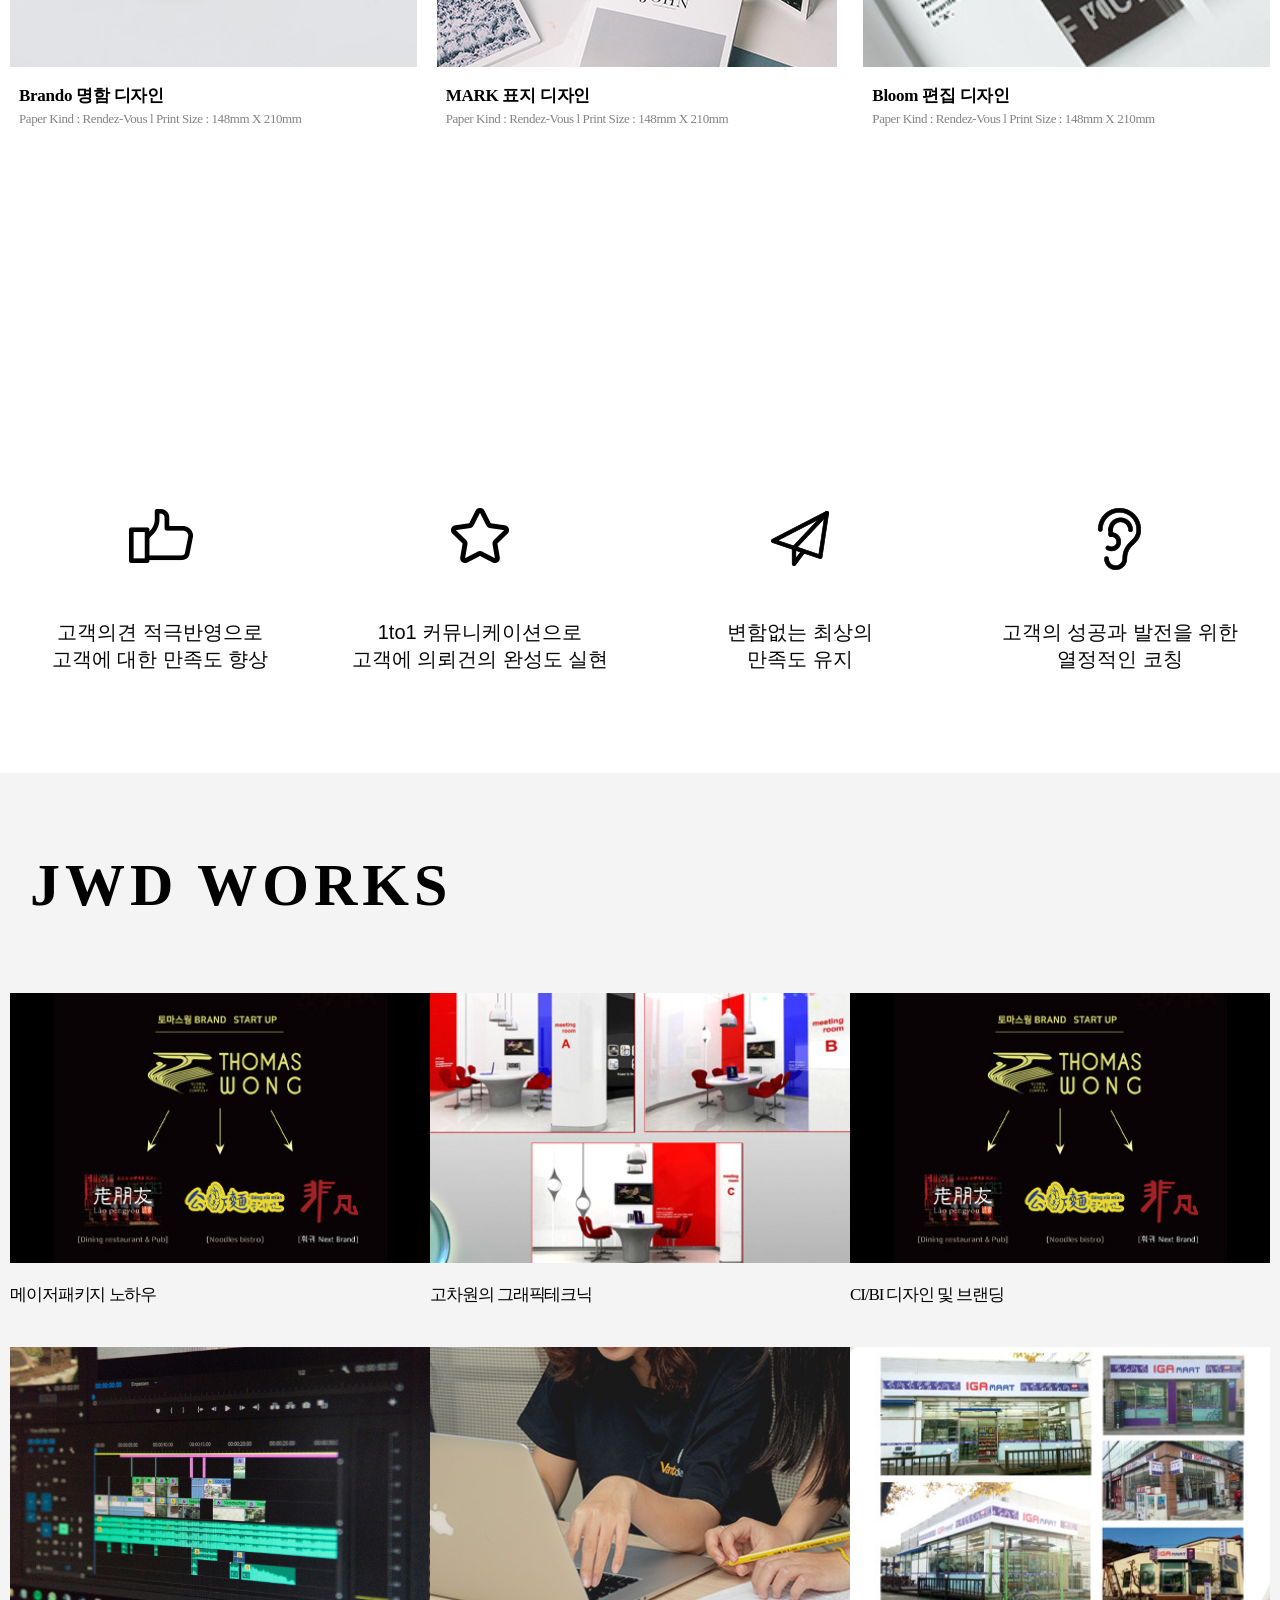
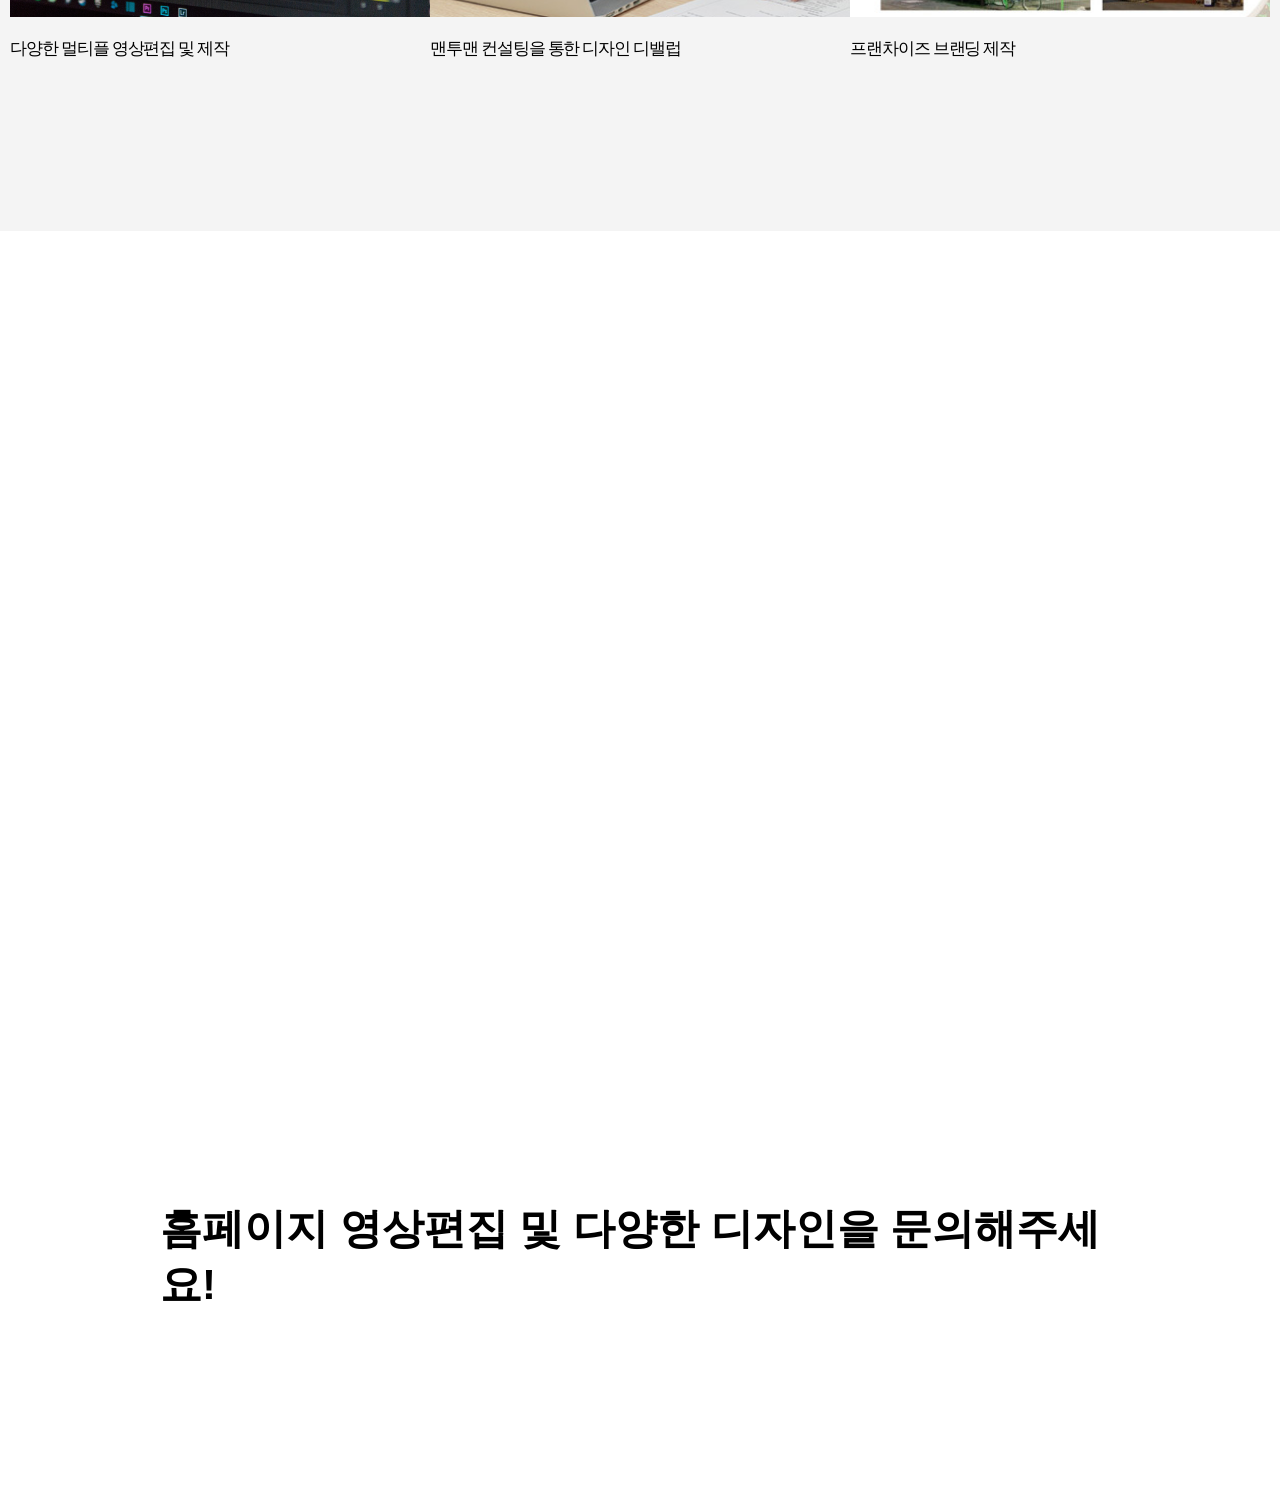
==== commit 026d38d4: "css change" ====
--- a/index.html
+++ b/index.html
@@ -381,6 +381,11 @@
             </div>
         </div>
         <!-- //portfolio_gallery -->
+        <div class="service_contact">
+            <div class="inner">
+                <p class="service_title">홈페이지 영상편집 및 다양한 디자인을 문의해주세요!</p>
+            </div>
+        </div>
     </main>
     <footer id="footer">
         
--- a/css/layout.css
+++ b/css/layout.css
@@ -1,4 +1,11 @@
 @charset "UTF-8";
+
+@keyframes mask-slide-bottom {
+	0%{transform:translateY(130vh);}
+	100%{transform:translateY(0);}
+}
+
+
 .wrapper{position:relative; width:100%;}
 /* .wrapper:before{display:block; opacity:0.5; position:absolute; top:0; left:0; z-index:3; width:100%; height:100%; background:url(../images/common/jiwoodream.site.png) no-repeat; background-size:cover;}
  */
@@ -97,8 +104,13 @@
 .video_clips .resp_contents_wrap{text-align:center;}
 .video_clips .resp_contents_wrap .resp_text{margin-bottom:27px;font-size: 22px;font-family:Montserrat, 'Noto Sans KR', 'Malgun Gothic', sans-serif;font-weight:400;line-height: 1.3;color: #ffffff;word-break:keep-all;}
 .video_clips .resp_contents_wrap .text_area{}
-.video_clips .resp_contents_wrap .text_area .kakao_btn{display:block;}
+.video_clips .resp_contents_wrap .text_area .kakao_btn{display:inline-block;min-height: 35px;padding:10px 30px;border:1px solid #ffffff;border-radius:30px 2px;background:transparent;line-height:1.4;font-size:25px;font-family:'Montserrat';font-weight:300;}
 .video_clips .resp_contents_wrap .text_area .kakao_btn .kakao_text{color:#ffffff;}
 .video_clips video{position:absolute;top:0;right:0;bottom:0;left:0;z-index: -1;width:100%;height:100%;margin:auto;object-fit:cover;}
+
+.service_contact{padding:40px 0;}
+.service_contact .inner{width:960px;margin-right:auto;margin-left:auto;}
+.service_contact .inner .service_title{font-size:42px;font-family:'Montserrat', "Noto Sans KR", "Malgun Gothic", sans-serif;font-weight:700;}
+
 /* footer */
-#footer{}
+#footer{padding-top:50px;padding-bottom:100px;}
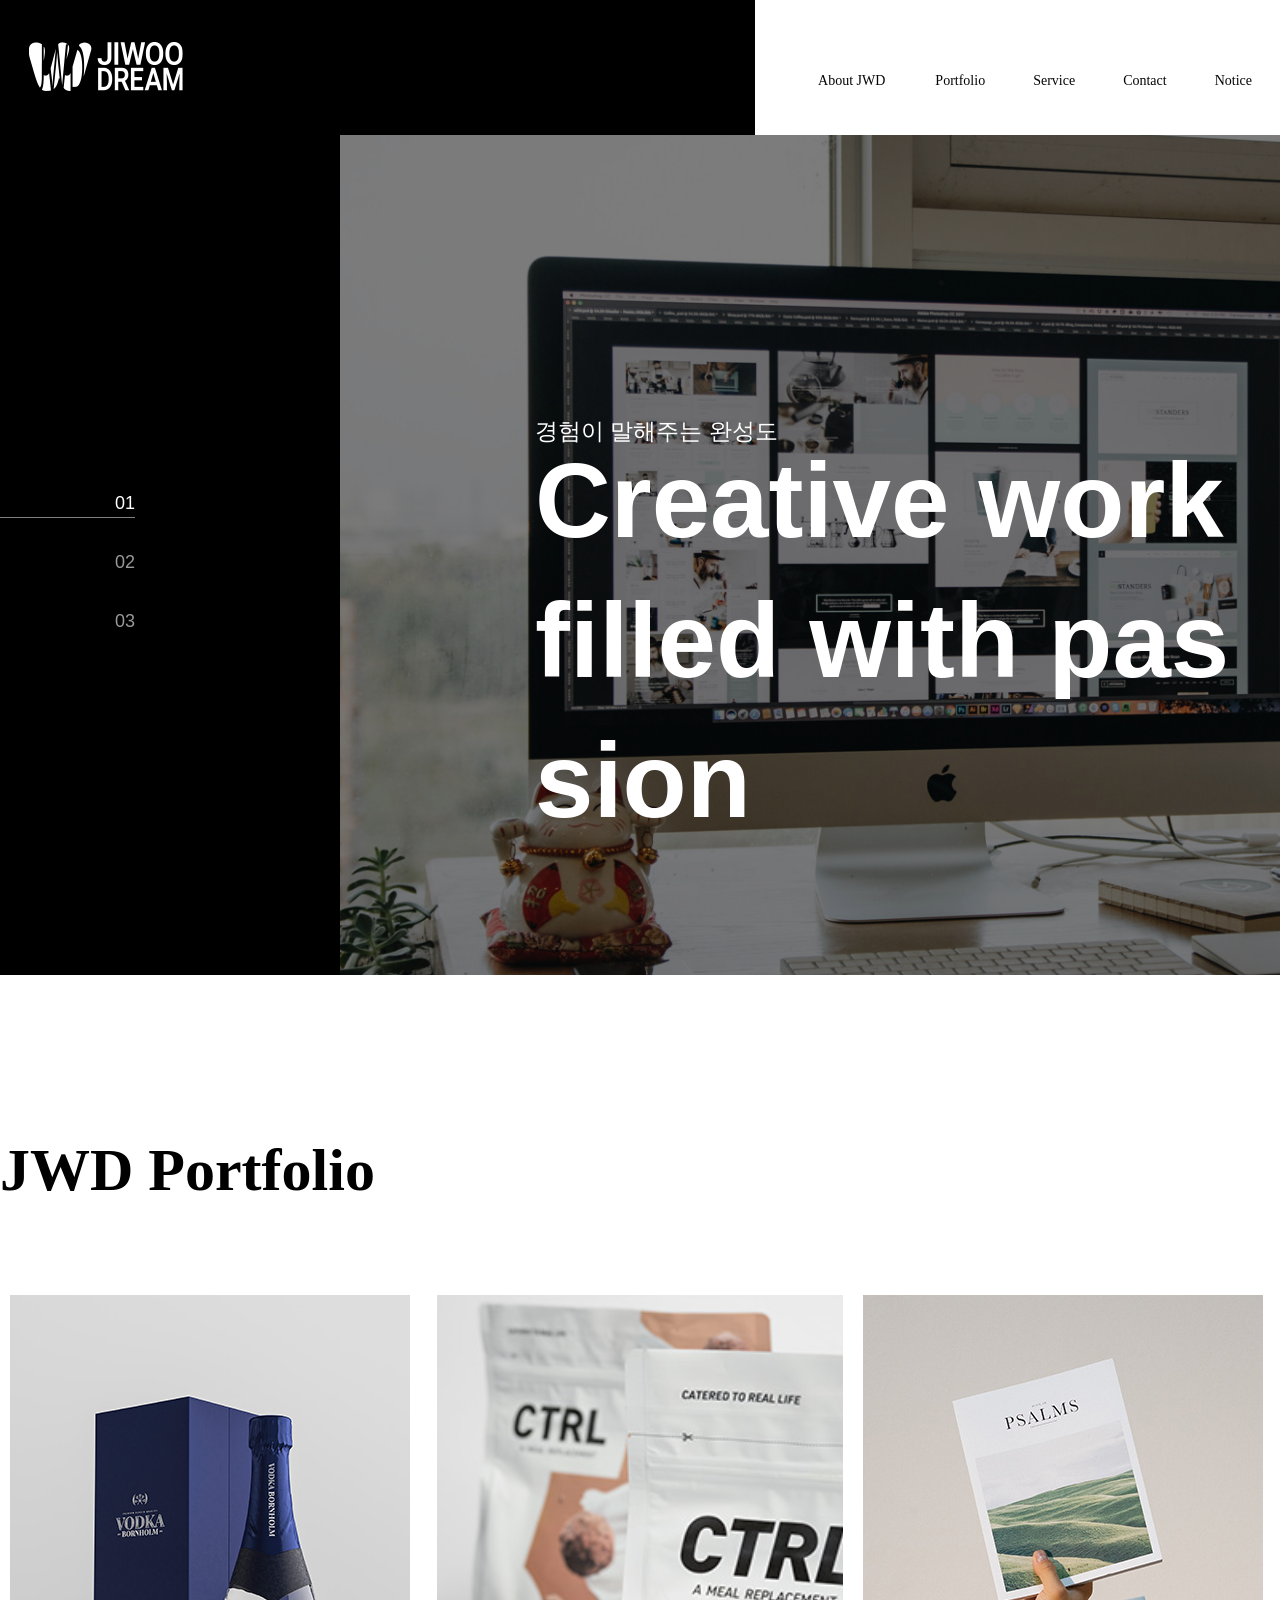
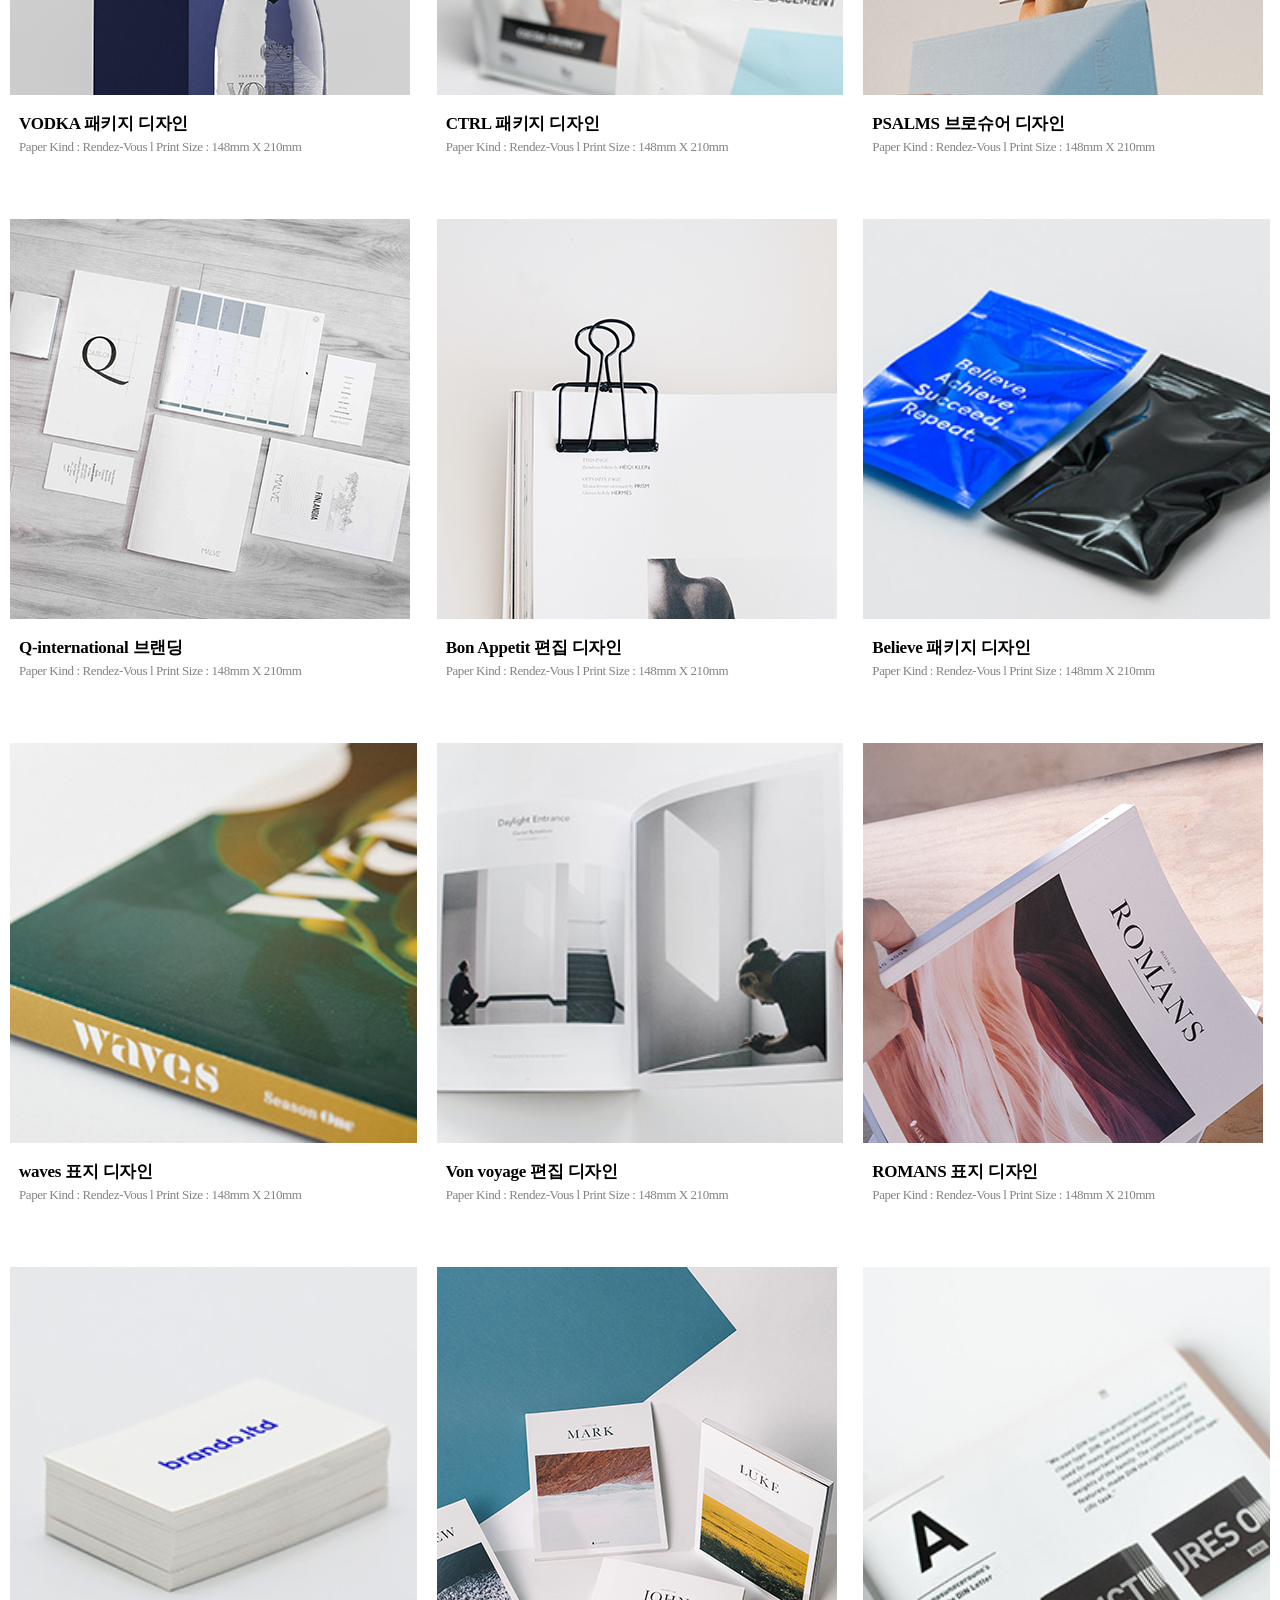
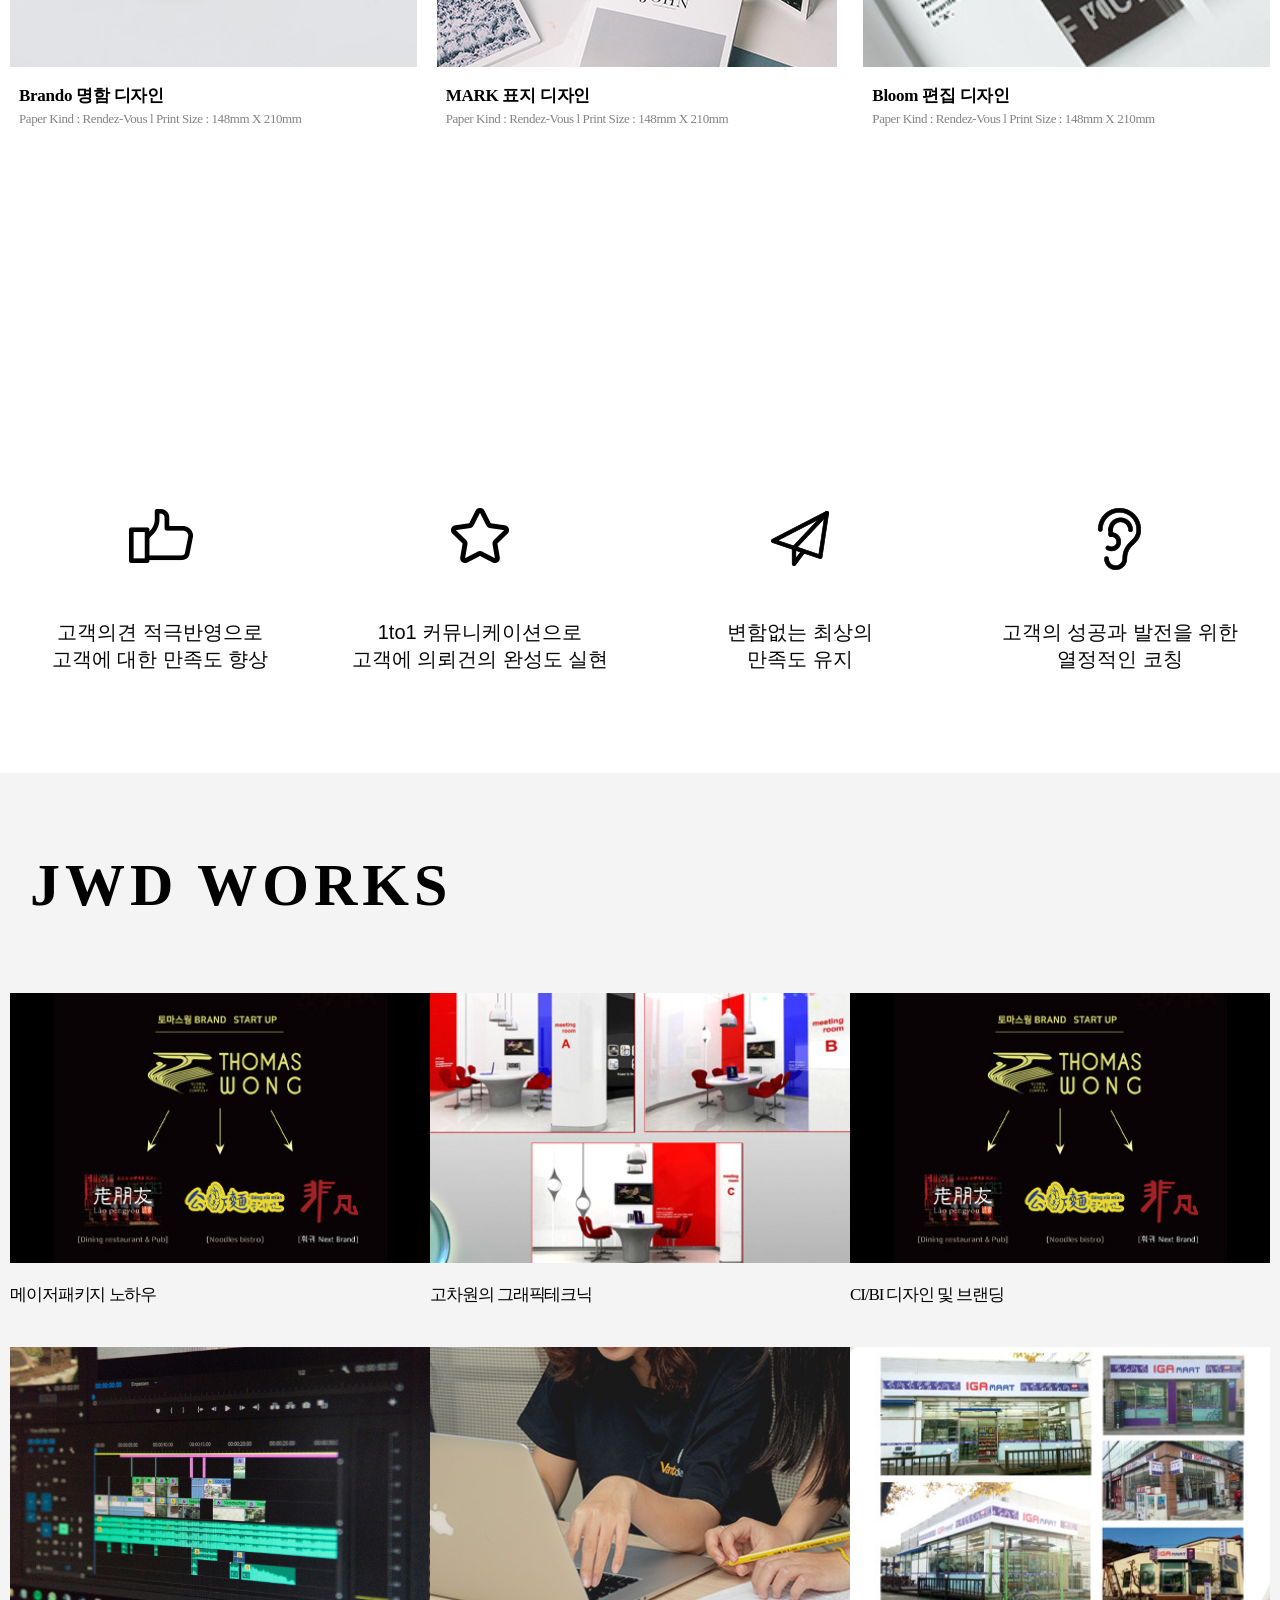
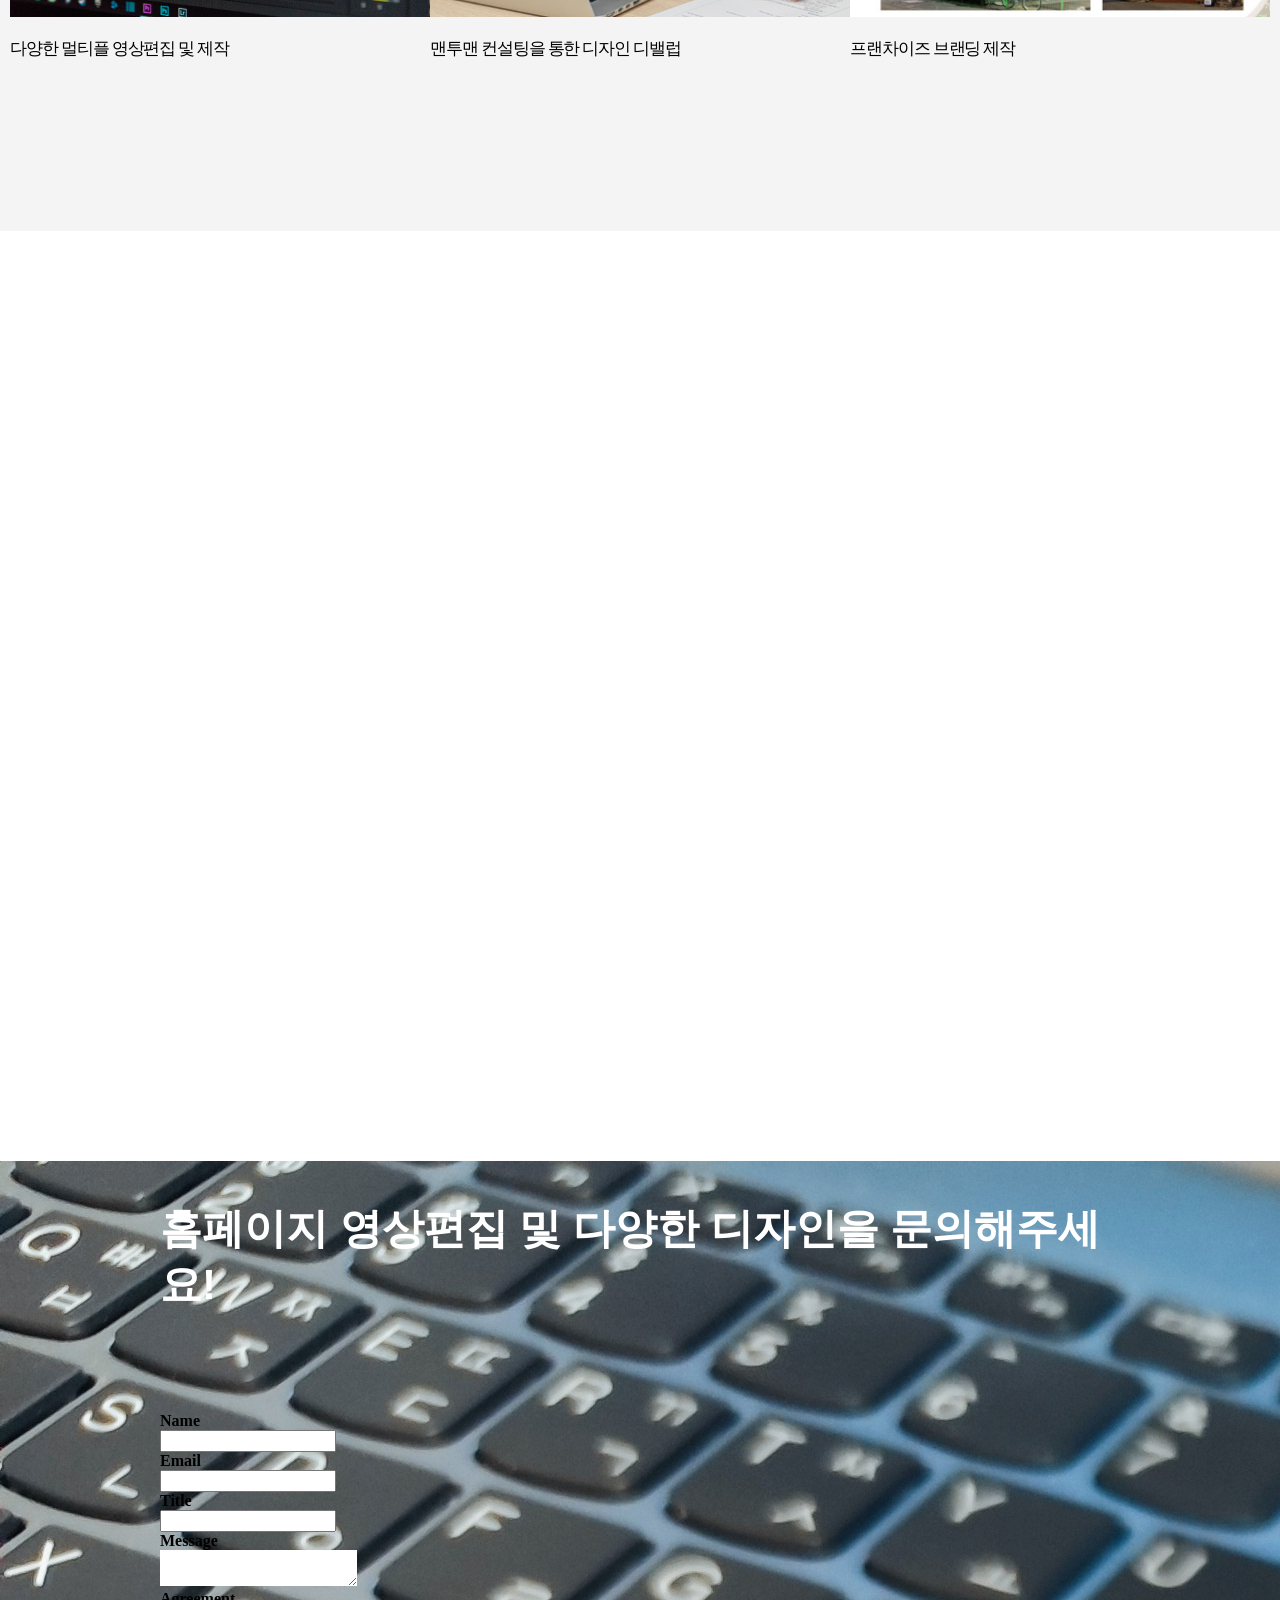
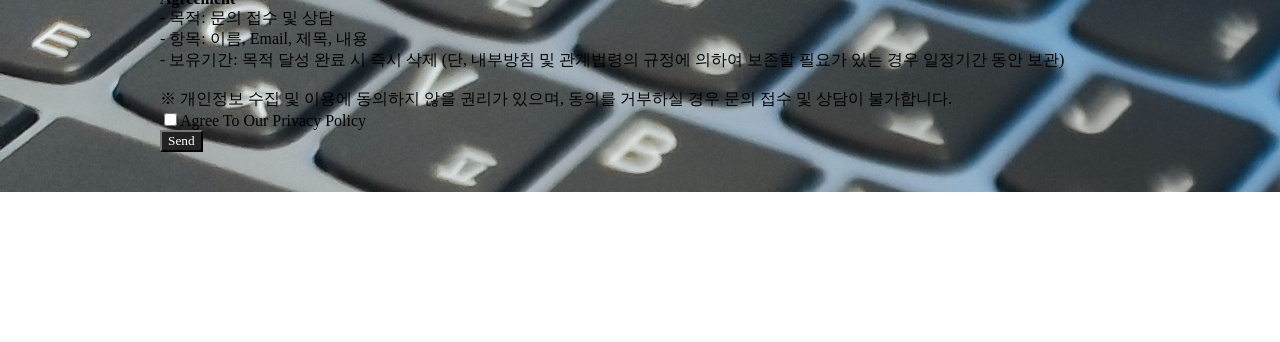
==== commit ed595cf9: "change css" ====
--- a/index.html
+++ b/index.html
@@ -384,6 +384,93 @@
         <div class="service_contact">
             <div class="inner">
                 <p class="service_title">홈페이지 영상편집 및 다양한 디자인을 문의해주세요!</p>
+                <form id="contactForm" name="form_details" class="form_details radio_checkbox_type2 animate" style="animation-delay: 0s; animation-duration: 0.8s;" data-effect="mask-slide-bottom">
+                    <ul class="form_contents">
+                        <li class="form_type_input pilsu">
+                            <ul class="form_section __formSection">
+                                <li class="form_texts">
+                                    <div class="form_title">
+                                        <h4 style="font-family:'Gugi';">Name<span class="icon_pilsu"></span></h4>
+                                    </div>
+                                    <div class="form_desc" style="font-family:'Gugi';">
+                                        <p></p>
+                                    </div>
+                                </li>
+                                <li class="form_items __formItems"><input type="text" name="form_0" placeholder="" style="font-family:'Gugi';">
+                                    <p class="word_counter"></p>
+                                </li>
+                            </ul>
+                        </li>
+                        <li class="form_type_email">
+                            <ul class="form_section __formSection">
+                                <li class="form_texts">
+                                    <div class="form_title">
+                                        <h4 style="font-family:'Gugi';">Email<span class="icon_pilsu"></span></h4>
+                                    </div>
+                                    <div class="form_desc" style="font-family:'Gugi';">
+                                        <p></p>
+                                    </div>
+                                </li>
+                                <li class="form_items __formItems"><input type="email" name="form_1" placeholder="" style="font-family:'Gugi';"></li>
+                            </ul>
+                        </li>
+                        <li class="form_type_input">
+                            <ul class="form_section __formSection">
+                                <li class="form_texts">
+                                    <div class="form_title">
+                                        <h4 style="font-family:'Gugi';">Title<span class="icon_pilsu"></span></h4>
+                                    </div>
+                                    <div class="form_desc" style="font-family:'Gugi';">
+                                        <p></p>
+                                    </div>
+                                </li>
+                                <li class="form_items __formItems"><input type="text" name="form_2" placeholder="" style="font-family:'Gugi';">
+                                    <p class="word_counter"></p>
+                                </li>
+                            </ul>
+                        </li>
+                        <li class="form_type_textarea">
+                            <ul class="form_section __formSection">
+                                <li class="form_texts">
+                                    <div class="form_title">
+                                        <h4 style="font-family:'Gugi';">Message<span class="icon_pilsu"></span></h4>
+                                    </div>
+                                    <div class="form_desc" style="font-family:'Gugi';">
+                                        <p></p>
+                                    </div>
+                                </li>
+                                <li class="form_items __formItems"><textarea name="form_3" placeholder="" style="font-family:'Gugi';"></textarea></li>
+                            </ul>
+                        </li>
+                        <li class="form_type_term pilsu">
+                            <ul class="form_section __formSection">
+                                <li class="form_texts">
+                                    <div class="form_title">
+                                        <h4 style="font-family:'Gugi';">Agreement<span class="icon_pilsu"></span></h4>
+                                    </div>
+                                    <div class="form_desc" style="font-family:'Gugi';">
+                                        <p></p>
+                                    </div>
+                                </li>
+                                <li class="form_items __formItems">
+                                    <div class="term_contents" style="font-family:'Gugi';">
+                                        <pre style="font-family:'Gugi';">- 목적: 문의 접수 및 상담
+- 항목: 이름, Email, 제목, 내용
+- 보유기간: 목적 달성 완료 시 즉시 삭제 (단, 내부방침 및 관계법령의 규정에 의하여 보존할 필요가 있는 경우 일정기간 동안 보관)
+
+※ 개인정보 수집 및 이용에 동의하지 않을 권리가 있으며, 동의를 거부하실 경우 문의 접수 및 상담이 불가합니다.</pre>
+                                    </div>
+                                    <label style="font-family:'Gugi';"><input type="checkbox" class="checkbox form_term_agree" name="form_4" style="font-family:'Gugi';"><em style="font-family:'Gugi';">Agree To Our Privacy Policy</em></label>
+                                </li>
+                            </ul>
+                        </li>
+                        <li class="form_type_submit">
+                            <ul class="form_section __formSection">
+                                <li class="form_items __formItems"><button type="button" class="btn_resp form_send formBtnBorder formBtnBg formBtnText" style="font-family:'Gugi'; border-color: rgb(34, 34, 34); background-color: rgb(34, 34, 34); color: rgb(255, 255, 255);">Send</button></li>
+                            </ul>
+                        </li>
+                    </ul>
+                </form>
             </div>
         </div>
     </main>
--- a/css/layout.css
+++ b/css/layout.css
@@ -108,9 +108,9 @@
 .video_clips .resp_contents_wrap .text_area .kakao_btn .kakao_text{color:#ffffff;}
 .video_clips video{position:absolute;top:0;right:0;bottom:0;left:0;z-index: -1;width:100%;height:100%;margin:auto;object-fit:cover;}
 
-.service_contact{padding:40px 0;}
+.service_contact{padding:40px 0;background-color:rgb(255, 255, 255);background-image:url(../images/bg_white_per0.png), url(../images/main/file/594467807.jpg);}
 .service_contact .inner{width:960px;margin-right:auto;margin-left:auto;}
-.service_contact .inner .service_title{font-size:42px;font-family:'Montserrat', "Noto Sans KR", "Malgun Gothic", sans-serif;font-weight:700;}
+.service_contact .inner .service_title{margin-bottom:99px;font-size:42px;font-family:'Montserrat', "Noto Sans KR", "Malgun Gothic", sans-serif;font-weight:700;color:#ffffff;}
 
 /* footer */
 #footer{padding-top:50px;padding-bottom:100px;}
